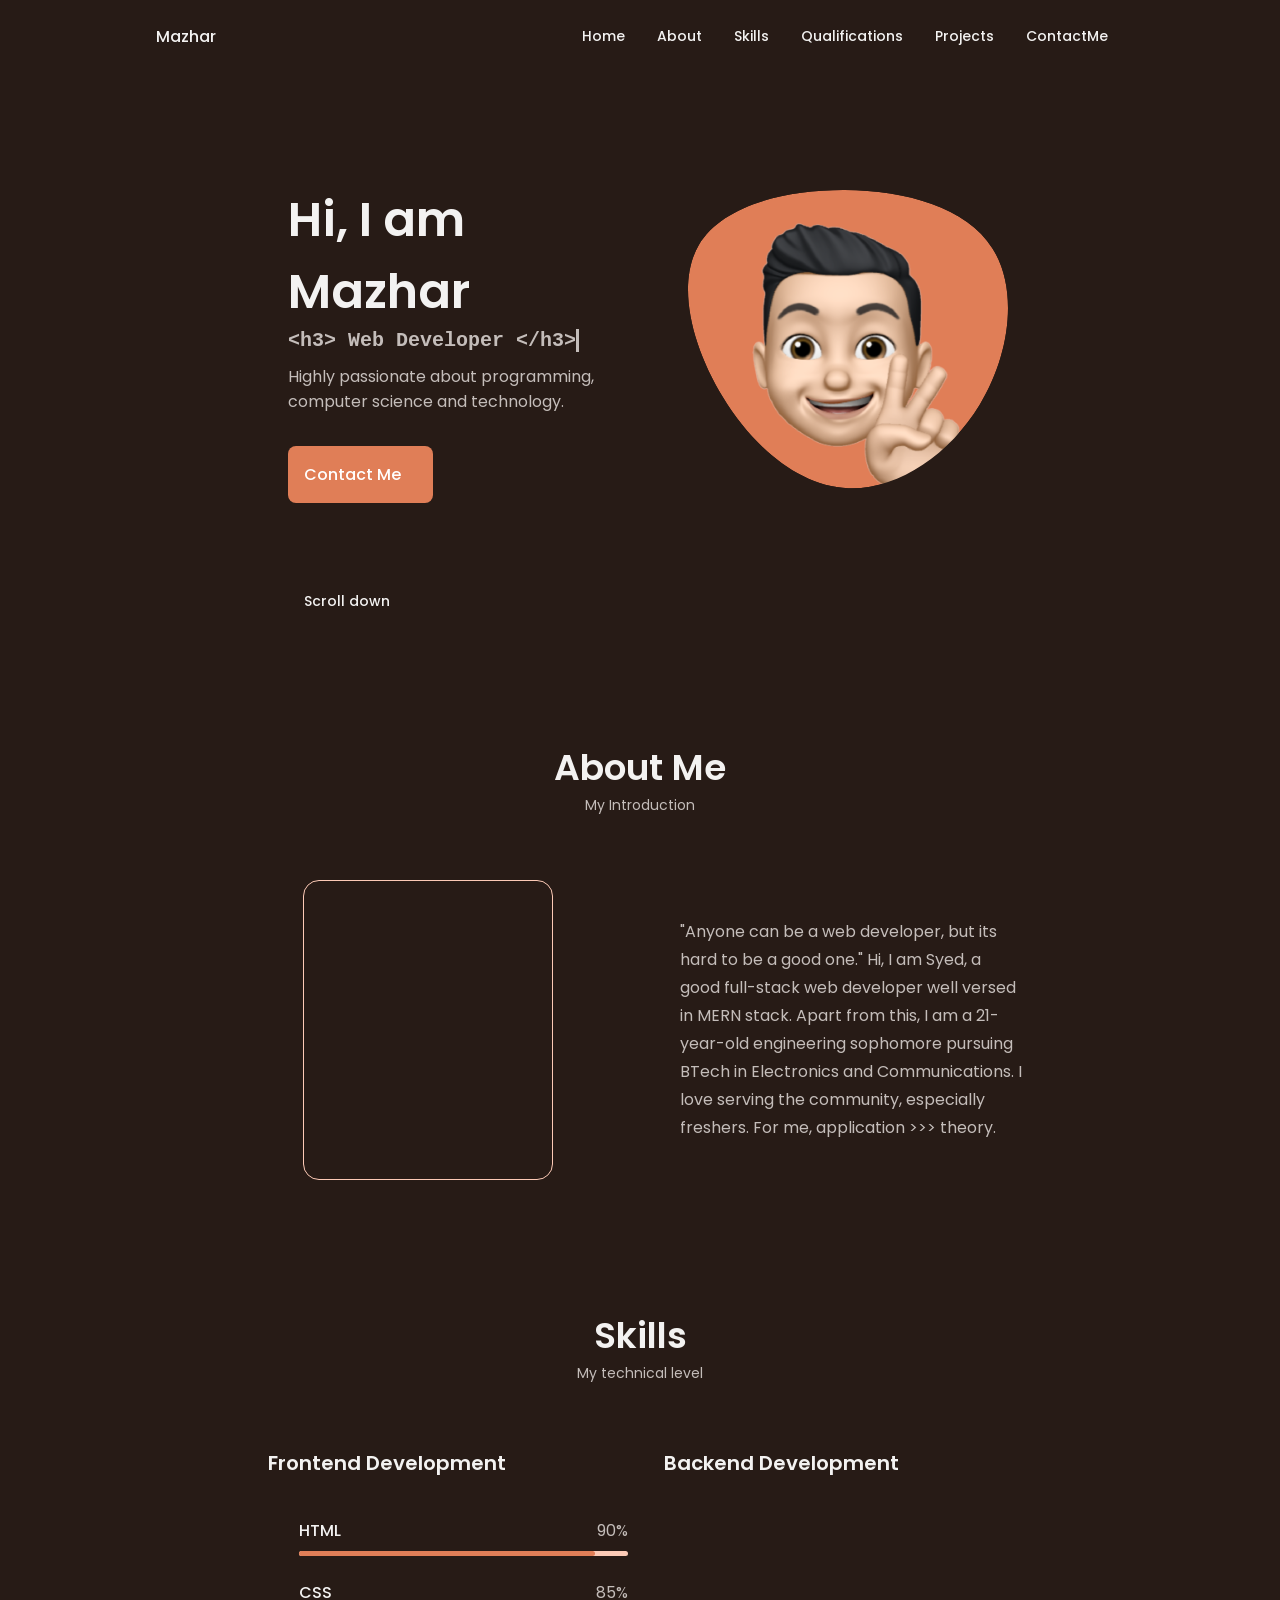
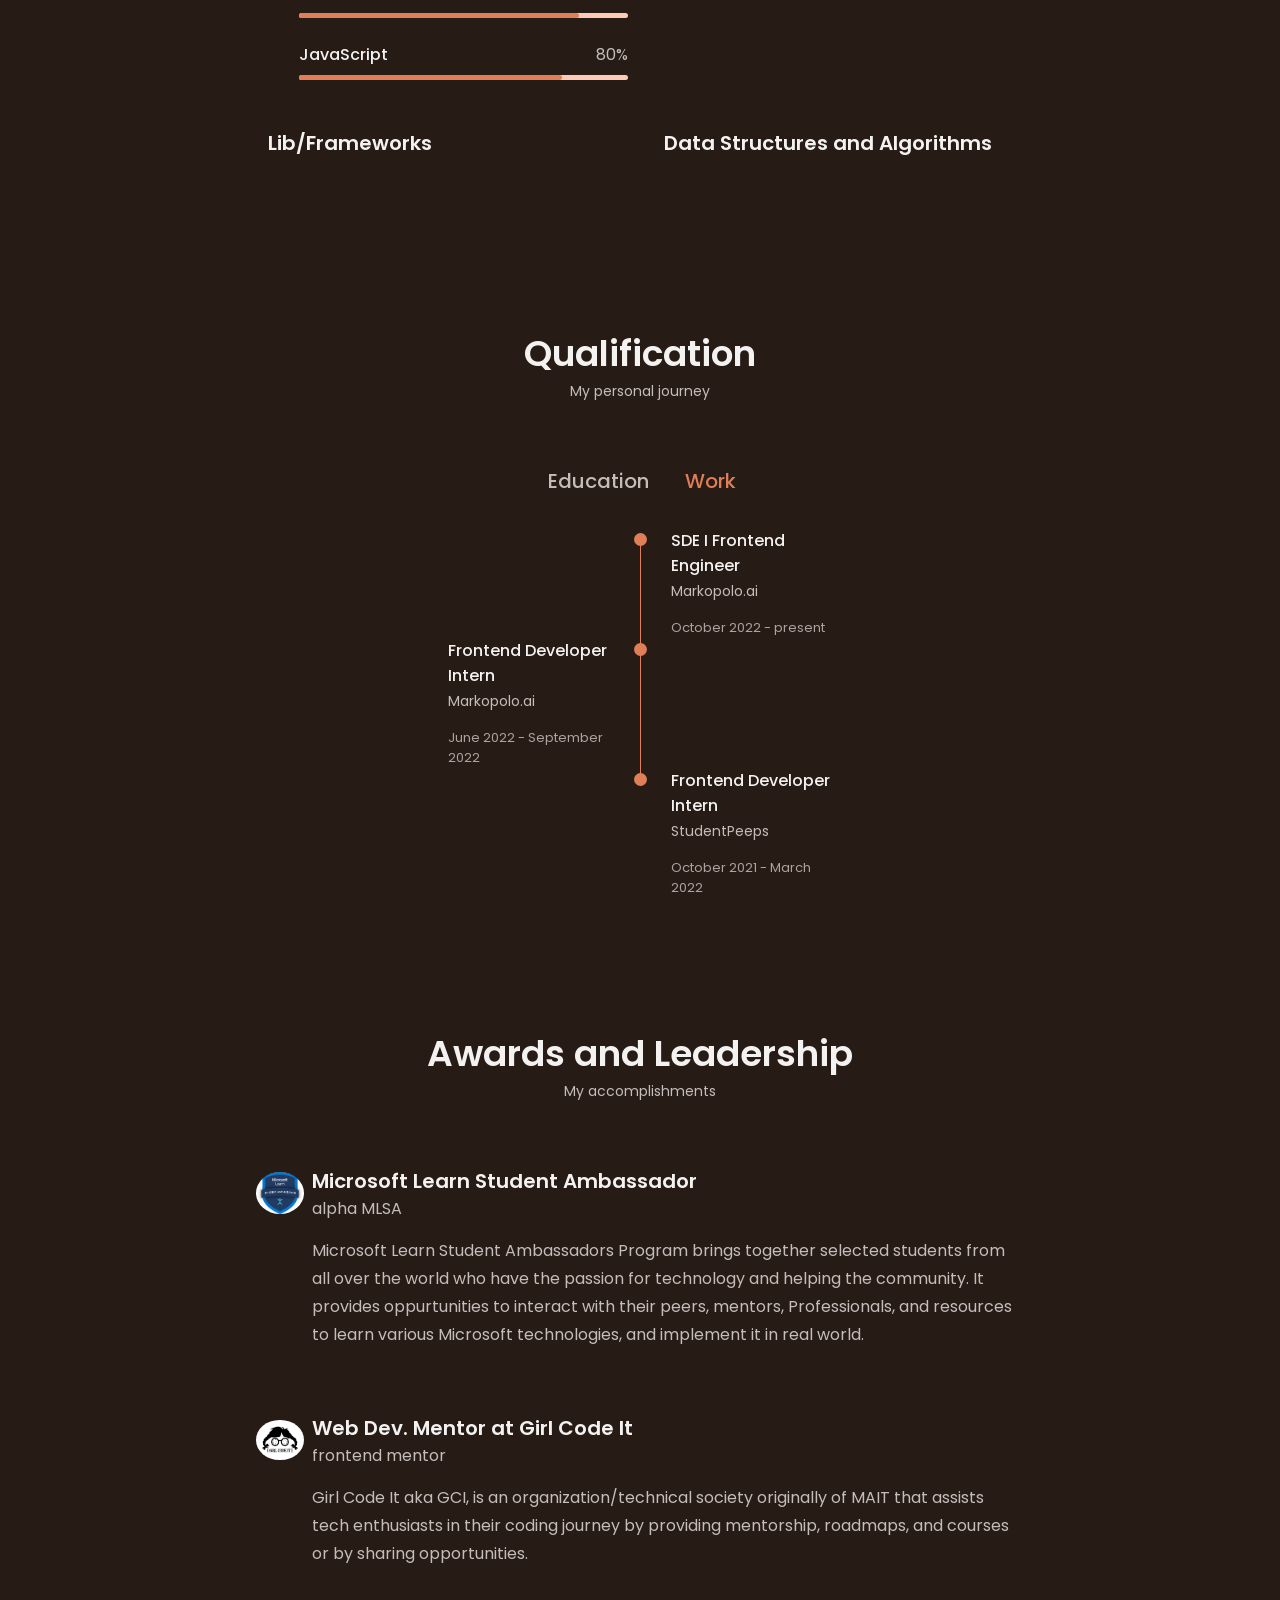
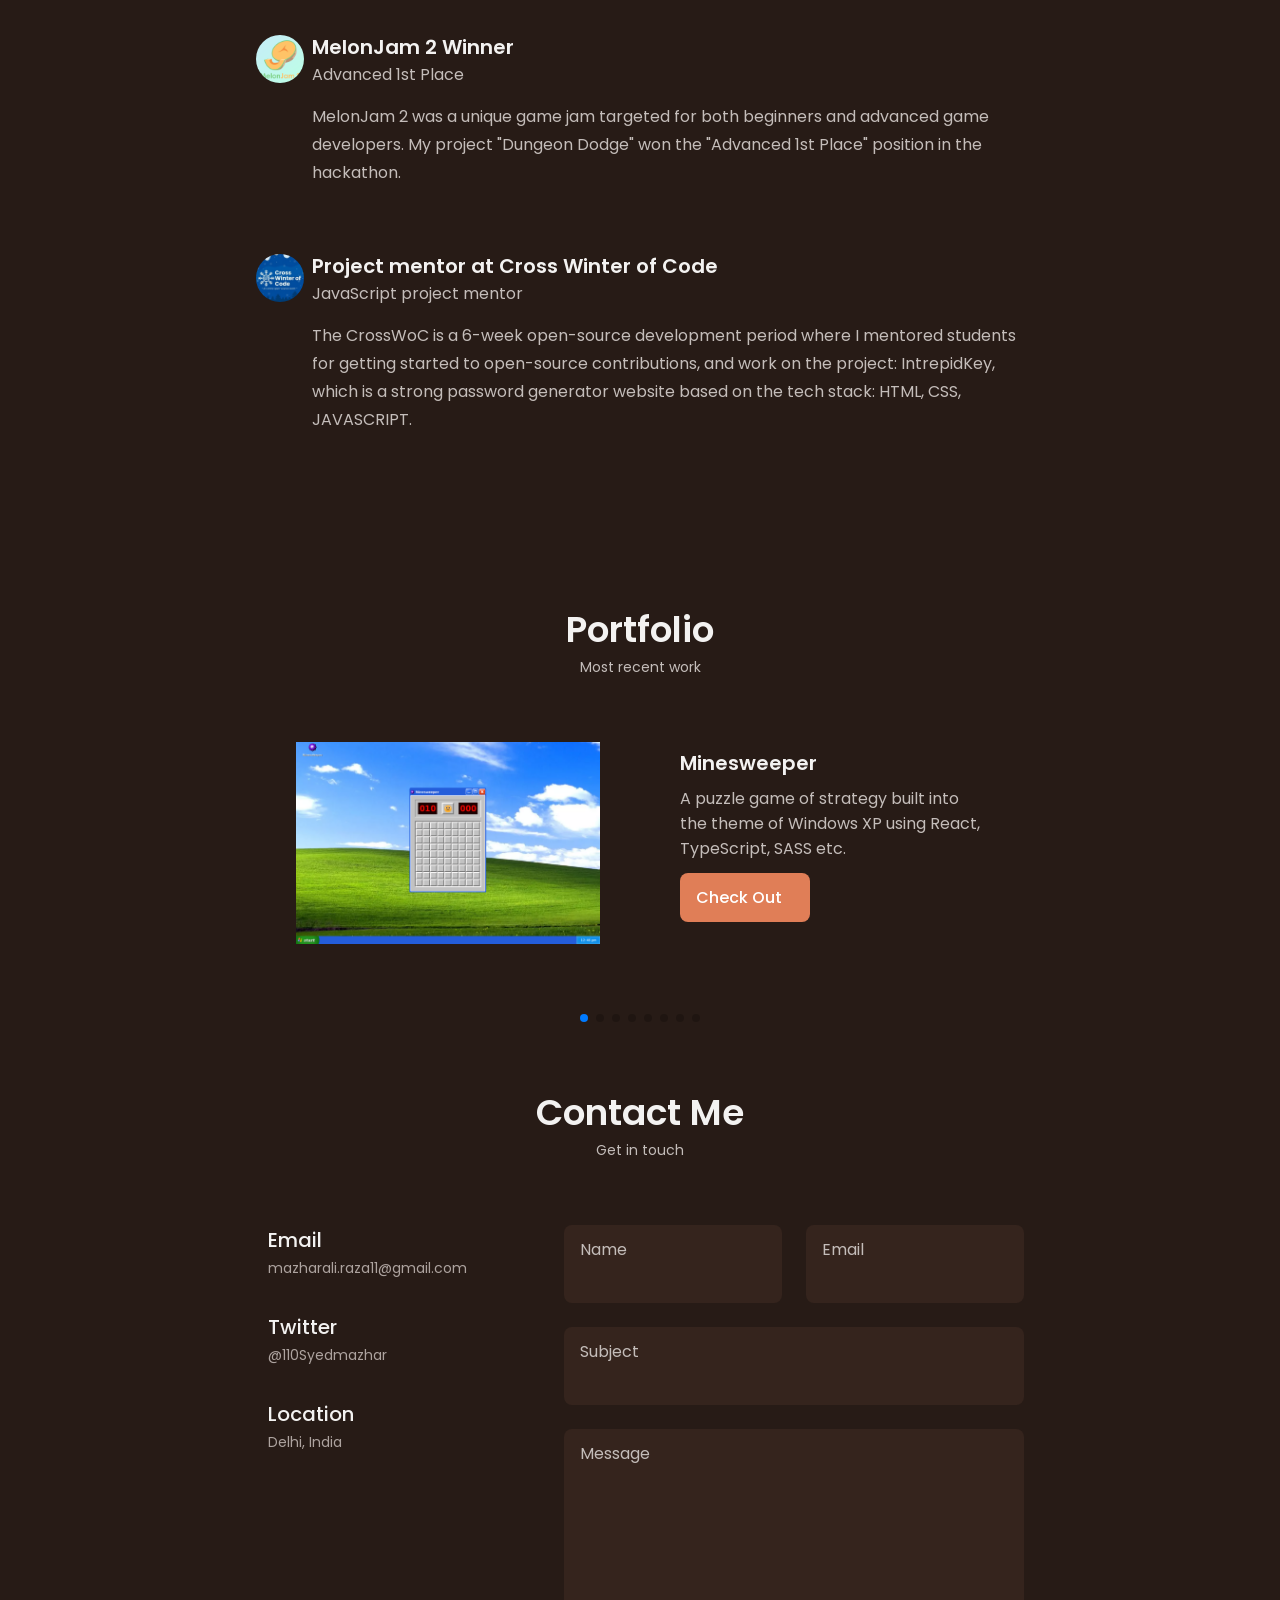
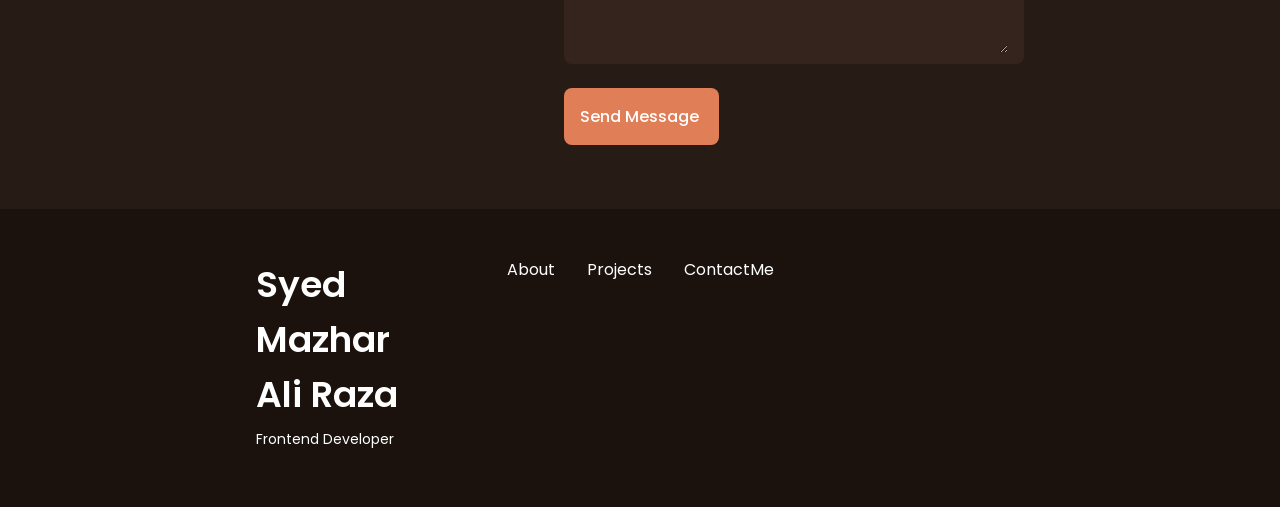
==== index.html @ 3536b871 "updated skill percentage" ====
<!DOCTYPE html>
<html lang="en">

<head>
    <meta charset="UTF-8">
    <meta http-equiv="X-UA-Compatible" content="IE=edge">
    <meta name="viewport" content="width=device-width, initial-scale=1.0">
    <!-- Google Fonts -->
    <link rel="preconnect" href="https://fonts.googleapis.com">
    <link rel="preconnect" href="https://fonts.gstatic.com" crossorigin>
    <link href="https://fonts.googleapis.com/css2?family=Poppins:wght@400;500;600&display=swap" rel="stylesheet">
    <!-- Unicons -->
    <link rel="stylesheet" href="https://unicons.iconscout.com/release/v4.0.0/css/line.css">
    <!-- Favicon -->
    <link rel="icon" type="image/png" href="assets/img/favicon.png" />
    <!-- Swiper CSS -->
    <link rel="stylesheet" href="assets/css/swiper-bundle.min.css">
    <!-- CSS -->
    <link rel="stylesheet" href="assets/css/styles.css">
    <title>Syed Mazhar Ali Raza</title>
</head>

<body class="dark-theme">
    <!-- Header -->
    <header class="header" id="header">
        <nav class="nav container">
            <a href="#" class="nav-logo">Mazhar</a>
            <div class="nav-menu" id="nav-menu">
                <ul class="nav-list grid">
                    <li class="nav-item">
                        <a href="#home" class="nav-link">
                            <i class="uil uil-estate nav-icon"></i> Home
                        </a>
                    </li>
                    <li class="nav-item">
                        <a href="#about" class="nav-link">
                            <i class="uil uil-user nav-icon"></i> About
                        </a>
                    </li>
                    <li class="nav-item">
                        <a href="#skills" class="nav-link">
                            <i class="uil uil-file-alt nav-icon"></i> Skills
                        </a>
                    </li>
                    <li class="nav-item">
                        <a href="#qualification" class="nav-link">
                            <i class="uil uil-graduation-cap nav-icon"></i> Qualifications
                        </a>
                    </li>
                    <li class="nav-item">
                        <a href="#portfolio" class="nav-link">
                            <i class="uil uil-scenery nav-icon"></i> Projects
                        </a>
                    </li>
                    <li class="nav-item">
                        <a href="#contact" class="nav-link">
                            <i class="uil uil-message nav-icon"></i> ContactMe
                        </a>
                    </li>
                </ul>
                <i class="uil uil-times nav-close" id="nav-close"></i>
            </div>
            <div class="nav-btns">
                <!-- Theme switch -->
                <i class="uil uil-moon uil-sun change-theme" id="theme-button"></i>
                <div class="nav-toggle" id="nav-toggle">
                    <i class="uil uil-apps"></i>
                </div>
            </div>
        </nav>
    </header>

    <!-- Main -->
    <main class="main">
        <!-- Home -->
        <section class="home section" id="home">
            <div class="home-container container grid">
                <div class="home-content grid">
                    <div class="home-social">
                        <a href="https://www.linkedin.com/in/syed-mazhar-ali-raza-4027931ba/" target="_blank"
                            class="home-social-icon">
                            <i class="uil uil-linkedin-alt"></i>
                        </a>
                        <a href="https://github.com/syedmazharaliraza" target="_blank" class="home-social-icon">
                            <i class="uil uil-github-alt"></i>
                        </a>
                        <a href="https://twitter.com/110Syedmazhar" target="_blank" class="home-social-icon">
                            <i class="uil uil-twitter-alt"></i>
                        </a>
                        <a href="https://www.instagram.com/_syedmazhar_" target="_blank" class="home-social-icon">
                            <i class="uil uil-instagram"></i>
                        </a>
                    </div>

                    <div class="home-img">
                        <svg class="home-blob" viewBox="0 0 200 187" xmlns="http://www.w3.org/2000/svg"
                            xmlns:xlink="http://www.w3.org/1999/xlink">
                            <mask id="mask0" mask-type="alpha">
                                <path d="M190.312 36.4879C206.582 62.1187 201.309 102.826 182.328 134.186C163.346 165.547 
                                130.807 187.559 100.226 186.353C69.6454 185.297 41.0228 161.023 21.7403 129.362C2.45775 
                                97.8511 -7.48481 59.1033 6.67581 34.5279C20.9871 10.1032 59.7028 -0.149132 97.9666 
                                0.00163737C136.23 0.303176 174.193 10.857 190.312 36.4879Z" />
                            </mask>
                            <g mask="url(#mask0)">
                                <path d="M190.312 36.4879C206.582 62.1187 201.309 102.826 182.328 134.186C163.346 
                                165.547 130.807 187.559 100.226 186.353C69.6454 185.297 41.0228 161.023 21.7403 
                                129.362C2.45775 97.8511 -7.48481 59.1033 6.67581 34.5279C20.9871 10.1032 59.7028 
                                -0.149132 97.9666 0.00163737C136.23 0.303176 174.193 10.857 190.312 36.4879Z" />
                                <image class="home-blob-img" xlink:href="assets/img/memoji.png" />
                            </g>
                        </svg>
                    </div>

                    <div class="home-data">
                        <h1 class="home-title">
                            Hi, I am Mazhar
                        </h1>
                        <h3 class="home-subtitle typwriter">
                            &lt;h3&gt; Web Developer &lt;/h3&gt;
                        </h3>
                        <p class="home-description">
                            Highly passionate about programming, computer science and technology.
                        </p>
                        <a href="#contact" class="button button-flex">
                            Contact Me &nbsp;<i class="uil uil-message button-icon"></i>
                        </a>
                    </div>
                </div>
                <div class="home-scroll">
                    <a href="#about" class="home-scroll-button button-flex">
                        <i class="uil uil-mouse-alt home-scroll-mouse"></i>
                        <span class="home-scroll-name">
                            Scroll down <i class="uil uil-arrow-down"></i>
                        </span>
                    </a>
                </div>
            </div>
        </section>
        <!-- About -->
        <section class="about section" id="about">
            <h2 class="section-title">
                About Me
            </h2>
            <span class="section-subtitle">
                My Introduction
            </span>
            <div class="about-container container grid">
                <div class="my-video">
                    <video class="syed-video" loop="true" autoplay="autoplay" muted>
                        <source src="assets/img/syed.mp4" type="video/mp4">
                    </video>
                </div>
                <div class="about-data">
                    <p class="about-description">
                        "Anyone can be a web developer, but its hard to be a good one." Hi, I am Syed, a good full-stack
                        web developer well versed in MERN stack. Apart from this, I am a 21-year-old engineering
                        sophomore pursuing BTech in Electronics and Communications. I love serving the community,
                        especially freshers. For me, application >>> theory.
                    </p>
                </div>
            </div>
        </section>
        <!-- Skills -->
        <section class="skills section" id="skills">
            <h2 class="section-title">Skills</h2>
            <span class="section-subtitle">
                My technical level
            </span>
            <div class="skills-container container grid">
                <!-- Skills 1-->
                <div id="skill1" class="skill skills-content skills-open">
                    <div id='skill1header' class="skills-header">
                        <i class="uil uil-brackets-curly skills-icon"></i>
                        <div>
                            <h1 class="skills-title">
                                Frontend Development
                            </h1>
                        </div>
                        <i class="uil uil-angle-down skills-arrow"></i>
                    </div>
                    <div class="skills-list grid">
                        <div class="skills-data">
                            <div class="skills-titles">
                                <h3 class="skills-name">
                                    HTML
                                </h3>
                                <span class="skills-number">90%</span>
                            </div>
                            <div class="skills-bar">
                                <span class="skills-percentage skills-html">
                                </span>
                            </div>
                        </div>
                        <div class="skills-data">
                            <div class="skills-titles">
                                <h3 class="skills-name">
                                    CSS
                                </h3>
                                <span class="skills-number">85%</span>
                            </div>
                            <div class="skills-bar">
                                <span class="skills-percentage skills-css">
                                </span>
                            </div>
                        </div>
                        <div class="skills-data">
                            <div class="skills-titles">
                                <h3 class="skills-name">
                                    JavaScript
                                </h3>
                                <span class="skills-number">80%</span>
                            </div>
                            <div class="skills-bar">
                                <span class="skills-percentage skills-js">
                                </span>
                            </div>
                        </div>
                    </div>
                </div>
                <!-- Skills 2-->
                <div id="skill2" class="skill skills-content">
                    <div id='skill2header' class="skills-header">
                        <i class="uil uil-server-connection skills-icon"></i>
                        <div>
                            <h1 class="skills-title">
                                Backend Development
                            </h1>
                        </div>
                        <i class="uil uil-angle-down skills-arrow"></i>
                    </div>
                    <div class="skills-list grid">
                        <div class="skills-data">
                            <div class="skills-titles">
                                <h3 class="skills-name">
                                    NodeJS
                                </h3>
                                <span class="skills-number">70%</span>
                            </div>
                            <div class="skills-bar">
                                <span class="skills-percentage skills-node">
                                </span>
                            </div>
                        </div>
                        <div class="skills-data">
                            <div class="skills-titles">
                                <h3 class="skills-name">
                                    MongoDB
                                </h3>
                                <span class="skills-number">70%</span>
                            </div>
                            <div class="skills-bar">
                                <span class="skills-percentage skills-mongodb">
                                </span>
                            </div>
                        </div>
                    </div>
                </div>
                <!-- Skills 3-->
                <div id="skill3" class="skill skills-content">
                    <div id='skill3header' class="skills-header">
                        <i class="uil uil-brackets-curly skills-icon"></i>
                        <div>
                            <h1 class="skills-title">
                                Lib/Frameworks
                            </h1>
                        </div>
                        <i class="uil uil-angle-down skills-arrow"></i>
                    </div>
                    <div class="skills-list grid">
                        <div class="skills-data">
                            <div class="skills-titles">
                                <h3 class="skills-name">
                                    React
                                </h3>
                                <span class="skills-number">85%</span>
                            </div>
                            <div class="skills-bar">
                                <span class="skills-percentage skills-react">
                                </span>
                            </div>
                        </div>
                        <div class="skills-data">
                            <div class="skills-titles">
                                <h3 class="skills-name">
                                    Express
                                </h3>
                                <span class="skills-number">80%</span>
                            </div>
                            <div class="skills-bar">
                                <span class="skills-percentage skills-express">
                                </span>
                            </div>
                        </div>
                        <div class="skills-data">
                            <div class="skills-titles">
                                <h3 class="skills-name">
                                    Bootstrap
                                </h3>
                                <span class="skills-number">85%</span>
                            </div>
                            <div class="skills-bar">
                                <span class="skills-percentage skills-btstrap">
                                </span>
                            </div>
                        </div>
                        <div class="skills-data">
                            <div class="skills-titles">
                                <h3 class="skills-name">
                                    Nextjs
                                </h3>
                                <span class="skills-number">80%</span>
                            </div>
                            <div class="skills-bar">
                                <span class="skills-percentage skills-nextjs">
                                </span>
                            </div>
                        </div>
                    </div>
                </div>
                <!-- Skills 4-->
                <div id="skill4" class="skill skills-content">
                    <div id="skill4header" class="skills-header">
                        <i class="uil uil-desktop-alt skills-icon"></i>
                        <div>
                            <h1 class="skills-title">
                                Data Structures and Algorithms
                            </h1>
                        </div>
                        <i class="uil uil-angle-down skills-arrow"></i>
                    </div>
                    <div class="skills-list grid">
                        <div class="skills-data">
                            <div class="skills-titles">
                                <h3 class="skills-name">
                                    Java
                                </h3>
                                <span class="skills-number">30%</span>
                            </div>
                            <div class="skills-bar">
                                <span class="skills-percentage skills-cpp">
                                </span>
                            </div>
                        </div>
                    </div>
                </div>
            </div>
        </section>
        <!-- Qualifications -->
        <section class="qualification section" id="qualification">
            <h2 class="section-title">
                Qualification
            </h2>
            <span class="section-subtitle">
                My personal journey
            </span>
            <div class="qualification-container container">
                <div class="qualification-tabs">
                    <div class="qualification-button button-flex" id="educationheader">
                        <i class="uil uil-graduation-cap qualification-icon"></i>Education
                    </div>
                    <div class="qualification-button button-flex" id="workheader">
                        <i class="il uil-briefcase-alt qualification-icon"></i>Work
                    </div>
                </div>
                <div class="qualification-sections">
                    <!-- Qualification content 1 -->
                    <div class="qualification-content  qualification-inactive" data-content id="education">
                        <!-- Qualification 1 -->
                        <div class="qualification-data">
                            <div>
                                <h3 class="qualification-title">
                                    BTech ECE
                                </h3>
                                <span class="qualification-subtitle">
                                    Maharaja Agrasen Institute of Technology
                                </span>
                                <div class="qualification-calender">
                                    <i class="uil uil-calendar-alt"></i>
                                    2020-2024
                                </div>
                            </div>
                            <div>
                                <span class="qualification-rounder">
                                </span><span class="qualification-line">
                                </span>
                            </div>
                        </div>
                        <!-- Qualification 2 -->
                        <div class="qualification-data">
                            <div></div>
                            <div>
                                <span class="qualification-rounder">
                                </span><span class="qualification-line">
                                </span>
                            </div>
                            <div>
                                <h3 class="qualification-title">
                                    Senior Secondary School
                                </h3>
                                <span class="qualification-subtitle">
                                    Sam International School, Delhi
                                </span>
                                <div class="qualification-calender">
                                    <i class="uil uil-calendar-alt"></i>
                                    2018-2019
                                </div>
                            </div>
                        </div>
                        <!-- Qualification 3 -->
                        <div class="qualification-data">
                            <div>
                                <h3 class="qualification-title">
                                    Secondary School
                                </h3>
                                <span class="qualification-subtitle">
                                    Sam International School, Delhi
                                </span>
                                <div class="qualification-calender">
                                    <i class="uil uil-calendar-alt"></i>
                                    2016-2017
                                </div>
                            </div>
                            <div>
                                <span class="qualification-rounder">
                            </div>
                        </div>
                    </div>
                    <!-- Qualification content 2 -->
                    <div class="qualification-content" data-content id="work">
                        <!-- Qualification 3 -->
                        <div class="qualification-data">
                            <div></div>
                            <div>
                                <span class="qualification-rounder">
                                </span><span class="qualification-line">
                                </span>
                            </div>
                            <div>
                                <h3 class="qualification-title">
                                    SDE I Frontend Engineer
                                </h3>
                                <span class="qualification-subtitle">
                                    Markopolo.ai
                                </span>
                                <div class="qualification-calender">
                                    <i class="uil uil-calendar-alt"></i>
                                    October 2022 - present
                                </div>
                            </div>
                        </div>
                        <!-- Qualification 2 -->
                        <div class="qualification-data">
                            <div>
                                <h3 class="qualification-title">
                                    Frontend Developer Intern
                                </h3>
                                <span class="qualification-subtitle">
                                    Markopolo.ai
                                </span>
                                <div class="qualification-calender">
                                    <i class="uil uil-calendar-alt"></i>
                                    June 2022 - September 2022
                                </div>
                            </div>
                            <div>
                                <span class="qualification-rounder">
                                </span><span class="qualification-line">
                                </span>
                            </div>
                        </div>
                        <!-- Qualification 1 -->
                        <div class="qualification-data">
                            <div></div>
                            <div>
                                <span class="qualification-rounder">
                                </span>
                            </div>
                            <div>
                                <h3 class="qualification-title">
                                    Frontend Developer Intern
                                </h3>
                                <span class="qualification-subtitle">
                                    StudentPeeps
                                </span>
                                <div class="qualification-calender">
                                    <i class="uil uil-calendar-alt"></i>
                                    October 2021 - March 2022
                                </div>
                            </div>
                        </div>
                    </div>
                </div>
            </div>
        </section>
        <!-- Achievements -->
        <section class="achievements section" id="achievements">
            <h2 class="section-title">
                Awards and Leadership
            </h2>
            <span class="section-subtitle">
                My accomplishments
            </span>
            <div class="achievements-container container grid">
                <div id="achievement4" class="achievements-content">
                    <div id='achievement4-header' class="achievements-header">
                        <img src="assets/img/mlsa.jpg" class="thumbnail-img achieve-thumbnail" alt="">
                        <div>
                            <h1 class="achievements-title">
                                Microsoft Learn Student Ambassador
                            </h1>
                            <span class="achievements-subtitle">
                                alpha MLSA
                            </span>
                        </div>
                    </div>
                    <div class="achievement-data">
                        <p class="achievements-description">
                            Microsoft Learn Student Ambassadors Program brings together selected students from all over
                            the world who have the passion for technology and helping the community. It provides
                            oppurtunities to interact with their peers, mentors, Professionals, and resources to learn
                            various Microsoft technologies, and implement it in real world.
                        </p>
                    </div>
                </div>
                <div id="achievement3" class="achievements-content">
                    <div id='achievement3-header' class="achievements-header">
                        <img src="assets/img/gci.png" class="thumbnail-img achieve-thumbnail" alt="">
                        <div>
                            <h1 class="achievements-title">
                                Web Dev. Mentor at Girl Code It
                            </h1>
                            <span class="achievements-subtitle">
                                frontend mentor
                            </span>
                        </div>
                    </div>
                    <div class="achievement-data">
                        <p class="achievements-description">
                            Girl Code It aka GCI, is an organization/technical society originally of MAIT that assists
                            tech enthusiasts in their coding journey by providing mentorship, roadmaps, and courses or
                            by sharing opportunities.
                        </p>
                    </div>
                </div>
                <div id="achievement2" class="achievements-content">
                    <div id='achievement2-header' class="achievements-header">
                        <img src="assets/img/melonjam.png" class="thumbnail-img achive-thumbnail" alt="">
                        <div>
                            <h1 class="achievements-title">
                                MelonJam 2 Winner
                            </h1>
                            <span class="achievements-subtitle">
                                Advanced 1st Place
                            </span>
                        </div>
                    </div>
                    <div class="achievement-data">
                        <p class="achievements-description">
                            MelonJam 2 was a unique game jam targeted for both beginners and advanced game developers.
                            My project "Dungeon Dodge" won the "Advanced 1st Place" position in the hackathon.
                        </p>
                    </div>
                </div>
                <div id="achievement1" class="achievements-content">
                    <div id='achievement1-header' class="achievements-header">
                        <img src="assets/img/cwoc.jpg" class="thumbnail-img achive-thumbnail" alt="">
                        <div>
                            <h1 class="achievements-title">
                                Project mentor at Cross Winter of Code
                            </h1>
                            <span class="achievements-subtitle">
                                JavaScript project mentor
                            </span>
                        </div>
                    </div>
                    <div class="achievement-data">
                        <p class="achievements-description">
                            The CrossWoC is a 6-week open-source development period where I mentored students for
                            getting started to open-source contributions, and work on the project: IntrepidKey, which is
                            a strong password generator website based on the tech stack: HTML, CSS, JAVASCRIPT.
                        </p>
                    </div>
                </div>
            </div>
        </section>
        <!-- Portfolio/Projects -->
        <section class="portfolio section" id="portfolio">
            <h2 class="section-title">
                Portfolio
            </h2>
            <span class="section-subtitle">
                Most recent work
            </span>
            <div class="portfolio-container swiper-container container">
                <div class="swiper-wrapper">
                    <!-- Portfolio 1 -->
                    <div class="portfolio-content grid swiper-slide">
                        <img src="assets/img/minesweeper.png" class="minesweeper-img" alt="">
                        <div class="portfolio-data">
                            <h3 class="portfolio-title">Minesweeper</h3>
                            <p class="portfolio-description">A puzzle game of strategy built into the theme of Windows
                                XP using React, TypeScript, SASS etc.</p>
                            <a href="https://github.com/syedmazharaliraza/minesweeper-winxp"
                                class="button button-flex button-small portfolio-button" target="_blank">
                                Check Out&nbsp;<i class="uil uil-arrow-right button-icon"></i>
                            </a>
                        </div>
                    </div>

                    <!-- Portfolio 2 -->
                    <div class="portfolio-content grid swiper-slide">
                        <img src="assets/img/theBookStore.png" class="the-book-store-img" alt="">
                        <div class="portfolio-data">
                            <h3 class="portfolio-title">The Book Store</h3>
                            <p class="portfolio-description">Full stack ecommerce website developed using MERN stack
                                with all modern functionalities and admin panel.</p>
                            <a href="https://github.com/syedmazharaliraza/the-book-store"
                                class="button button-flex button-small portfolio-button" target="_blank">
                                Check Out&nbsp;<i class="uil uil-arrow-right button-icon"></i>
                            </a>
                        </div>
                    </div>
                    <!-- Portfolio 3 -->
                    <div class="portfolio-content grid swiper-slide">
                        <img src="assets/img/ss1.PNG" class="portfolio-img" alt="">
                        <div class="portfolio-data">
                            <h3 class="portfolio-title">Math Knight</h3>
                            <p class="portfolio-description">A fantasy themed mathematical operations game build using
                                HTML, CSS and JavaScript.</p>
                            <a href="https://github.com/syedmazharaliraza/MathKnight"
                                class="button button-flex button-small portfolio-button" target="_blank">
                                Check Out&nbsp;<i class="uil uil-arrow-right button-icon"></i>
                            </a>
                        </div>
                    </div>
                    <!-- Portfolio 4 -->
                    <div class="portfolio-content grid swiper-slide">
                        <img class="portfolio-img" src="assets/img/dungeondodge.png" alt="">
                        <div class="portfolio-data">
                            <h3 class="portfolio-title">Dungeon Dodge Game</h3>
                            <p class="portfolio-description">A retro, arcade game development project build using HTML,
                                CSS and pure JavaScript.</p>
                            <a href="https://github.com/syedmazharaliraza/Dungeon-Dodge"
                                class="button button-flex button-small portfolio-button" target="_blank">
                                Check Out&nbsp;<i class="uil uil-arrow-right button-icon"></i>
                            </a>
                        </div>
                    </div>

                    <!-- Portfolio 5 -->
                    <div class="portfolio-content grid swiper-slide">
                        <img src="assets/img/jobtracker.png" class="portfolio-img" alt="">
                        <div class="portfolio-data">
                            <h3 class="portfolio-title">Tracker de Job</h3>
                            <p class="portfolio-description">Tracker de Job is a candidate's dashboard page for job
                                application tracking platform.</p>
                            <a href="https://github.com/syedmazharaliraza/Tracker-de-job"
                                class="button button-flex button-small portfolio-button" target="_blank">
                                Check Out&nbsp;<i class="uil uil-arrow-right button-icon"></i>
                            </a>
                        </div>
                    </div>

                    <!-- Portfolio 6 -->
                    <div class="portfolio-content grid swiper-slide">
                        <img src="assets/img/portfolio.png" class="portfolio-img" alt="">
                        <div class="portfolio-data">
                            <h3 class="portfolio-title">My Personal Website</h3>
                            <p class="portfolio-description">My personal/portfolio website adaptable to all devices.</p>
                            <a href="https://www.mazhar-ali.tech/"
                                class="button button-flex button-small portfolio-button" target="_blank">
                                Check Out&nbsp;<i class="uil uil-arrow-right button-icon"></i>
                            </a>
                        </div>
                    </div>

                    <!-- Portfolio 7 -->
                    <div class="portfolio-content grid swiper-slide">
                        <img src="assets/img/ins.PNG" class="portfolio-img" alt="">
                        <div class="portfolio-data">
                            <h3 class="portfolio-title">Instagram UI Clone</h3>
                            <p class="portfolio-description">A responsive UI clone of instagram using HTML and CSS.</p>
                            <a href="https://instauiclone.netlify.app/"
                                class="button button-flex button-small portfolio-button" target="_blank">
                                Check Out&nbsp;<i class="uil uil-arrow-right button-icon"></i>
                            </a>
                        </div>
                    </div>

                    <!-- Portfolio 8 -->
                    <div class="portfolio-content grid swiper-slide">
                        <img class="portfolio-img" src="assets/img/sortinghat.PNG" alt="">
                        <div class="portfolio-data">
                            <h3 class="portfolio-title">The Sorting Hat</h3>
                            <p class="portfolio-description">A JavaScript project based on the famous Harry Potter's
                                character: The Sorting Hat.</p>
                            <a href="https://hpsortinghat.netlify.app"
                                class="button button-flex button-small portfolio-button" target="_blank">
                                Check Out&nbsp;<i class="uil uil-arrow-right button-icon"></i>
                            </a>
                        </div>
                    </div>
                </div>
                <!-- Add Arrows -->
                <div class="swiper-button-next">
                    <i class="uil uil-angle-right swiper-portfolio-icon"></i>
                </div>
                <div class="swiper-button-prev">
                    <i class="uil uil-angle-left swiper-portfolio-icon"></i>
                </div>

                <!-- Add Pagination -->
                <div class="swiper-pagination"></div>
            </div>
        </section>
        <!-- Contact me -->
        <section class="contact section" id="contact">
            <h2 class="section-title">Contact Me</h2>
            <span class="section-subtitle">Get in touch</span>
            <div class="contact-container container grid">
                <div>
                    <div class="contact-information">
                        <i class="uil uil-envelope contact-icon"></i>
                        <div>
                            <h3 class="contact-title">
                                Email
                            </h3>
                            <span class="contact-subtitle">
                                mazharali.raza11@gmail.com
                            </span>
                        </div>
                    </div>
                    <div class="contact-information">
                        <i class="uil uil-twitter-alt contact-icon"></i>
                        <div>
                            <h3 class="contact-title">
                                Twitter
                            </h3>
                            <span class="contact-subtitle">
                                @110Syedmazhar
                            </span>
                        </div>
                    </div>
                    <div class="contact-information">
                        <i class="uil uil-location-point contact-icon"></i>
                        <div>
                            <h3 class="contact-title">
                                Location
                            </h3>
                            <span class="contact-subtitle">
                                Delhi, India
                            </span>
                        </div>
                    </div>
                </div>
                <form id="contact-form" action="https://formspree.io/f/xdojovrj" method="POST"
                    class="contact-form grid">
                    <div class="contact-inputs grid">
                        <div class="contact-content">
                            <label for="name" class="contact-label">Name</label>

                            <input type="text" name="name" id="name" class="contact-input">
                        </div>
                        <div class="contact-content">
                            <label for="email" class="contact-label">Email</label>

                            <input type="email" name="email" id="email" class="contact-input">
                        </div>
                    </div>
                    <div class="contact-content">
                        <label for="subject" class="contact-label">Subject</label>

                        <input type="text" name="subject" id="subject" class="contact-input">
                    </div>
                    <div class="contact-content">
                        <label for="message class=" contact-label">Message</label>
                        <textarea id="message" name="message" class="contact-input" cols='0' rows='7'></textarea>
                    </div>
                    <div>
                        <a href="" onclick="submitForm(event)" class="button button-flex">
                            Send Message&nbsp;<i class="uil uil-message"></i>
                        </a>
                    </div>
                </form>
            </div>
        </section>
    </main>

    <!-- Footer -->
    <footer class="footer">
        <div class="footer-bg">
            <div class="footer-container container grid">
                <div>
                    <h1 class="footer-title">Syed Mazhar<br>Ali Raza</h1>
                    <span class="footer-subtitle">Frontend Developer</span>
                </div>
                <ul class="footer-links">
                    <li>
                        <a href="#about" class="footer-link">
                            About
                        </a>
                    </li>
                    <li>
                        <a href="#portfolio" class="footer-link">
                            Projects
                        </a>
                    </li>
                    <li>
                        <a href="#contact" class="footer-link">
                            ContactMe
                        </a>
                    </li>
                </ul>
                <div class="footer-socials">
                    <a href="https://twitter.com/110Syedmazhar" class="footer-social" target="_blank">
                        <i class="uil uil-twitter-alt"></i>
                    </a>
                    <a href="https://instagram.com/_syedmazhar_" class="footer-social" target="_blank">
                        <i class="uil uil-instagram"></i>
                    </a>
                    <a href="https://www.linkedin.com/in/syed-mazhar-ali-raza-4027931ba/" class="footer-social"
                        target="_blank">
                        <i class="uil uil-linkedin-alt"></i>
                    </a>
                </div>
            </div>
        </div>
    </footer>

    <!-- Scroll Top -->
    <a href="#" class="scrollup" id="scroll-up">
        <i class="uil uil-arrow-up scrollup-icon"></i>
    </a>

    <!-- Swiper JS -->
    <script src="assets/js/swiper-bundle.min.js"></script>
    <!-- Main JS -->
    <script src="assets/js/script.js"></script>
</body>

</html>
---- assets/css/styles.css ----
:root {
  --header-height: 3rem;
  /* Colours */
  --hue-colour: 360;
  --first-colour: hsl(var(--hue-colour), 69%, 61%);
  --first-colour-second: hsl(var(--hue-colour), 69%, 61%);
  --first-colour-alt: hsl(var(--hue-colour), 57%, 53%);
  --first-colour-lighter: hsl(var(--hue-colour), 92%, 85%);
  --title-colour: hsl(var(--hue-colour), 8%, 15%);
  --text-colour: hsl(var(--hue-colour), 8%, 37%);
  --text-colour-light: hsl(var(--hue-colour), 8%, 65%);
  --input-colour: hsl(var(--hue-colour), 70%, 96%);
  --body-colour: hsl(var(--hue-colour), 60%, 99%);
  --container-colour: #fff;
  /* Font*/
  --body-font: "Poppins", sans-serif;
  /* Font size*/
  --big-font-size: 2rem;
  --h1-font-size: 1.5rem;
  --h2-font-size: 1.25rem;
  --h3-font-size: 1.125rem;
  --normal-font-size: 0.938rem;
  --small-font-size: 0.813rem;
  --smaller-font-size: 0.75rem;
  /* Font weight */
  --font-medium: 500;
  --font-semi-bold: 600;
  /* Margins Bottom */
  --mb-0-25: 0.25rem;
  --mb-0-50: 0.5rem;
  --mb-0-75: 0.75rem;
  --mb-1: 1rem;
  --mb-1-5: 1.5rem;
  --mb-2: 2rem;
  --mb-2-5: 2.5rem;
  --mb-3: 3rem;
  /* Z-indices */
  --z-tooltip: 10;
  --z-fixed: 100;
  --z-modal: 1000;
  /* typewriter effect */
  --typewriter-speed: 3s;
  --number-of-letters: 33;
  --blink-speed: 750ms;
  /* Scroll bar */
  --scroll-bar-colour: hsl(var(--hue-colour), 12%, 90%);
  --scroll-thumb-colour: hsl(var(--hue-colour), 12%, 80%);
}

@media screen and (min-width: 968px) {
  :root {
    --big-font-size: 3rem;
    --h1-font-size: 2.25rem;
    --h2-font-size: 1.5rem;
    --h3-font-size: 1.25rem;
    --normal-font-size: 01rem;
    --small-font-size: 0.875rem;
    --smaller-font-size: 0.813rem;
  }
}

/* Variable Dark Theme */

body.dark-theme {
  --first-colour-second: hsl(var(--hue-colour), 30%, 8%);
  --title-colour: hsl(var(--hue-colour), 8%, 95%);
  --text-colour: hsl(var(--hue-colour), 8%, 75%);
  --input-colour: hsl(var(--hue-colour), 29%, 16%);
  --body-colour: hsl(var(--hue-colour), 28%, 12%);
  --container-colour: hsl(var(--hue-colour), 29%, 16%);
  --scroll-bar-colour: hsl(var(--hue-colour), 12%, 48%);
  --scroll-thumb-colour: hsl(var(--hue-colour), 12%, 36%);
}

/* Button Dark/Light */

.nav-btns {
  display: flex;
  align-items: center;
}

.change-theme {
  font-size: 1.25rem;
  color: var(--title-colour);
  margin-right: var(--mb-1);
  cursor: pointer;
}

.change-theme:hover {
  color: var(--first-colour);
}

/* Base */

* {
  box-sizing: border-box;
  padding: 0;
  margin: 0;
}

html {
  scroll-behavior: smooth;
}

body {
  margin: 0 0 var(--header-height) 0;
  font-family: var(--body-font);
  background-color: var(--body-colour);
  color: var(--text-colour);
}

h1,
h2,
h3,
h4 {
  color: var(--title-colour);
  font-weight: var(--font-semi-bold);
}

ul {
  list-style: none;
}

a {
  text-decoration: none;
}

img {
  max-width: 100%;
  height: auto;
}

/* Reusable CSS Classes */

.section {
  padding: 2rem 0 4rem;
}

.section-title {
  font-size: var(--h1-font-size);
}

.section-subtitle {
  display: block;
  font-size: var(--small-font-size);
  margin-bottom: var(--mb-3);
}

.section-title,
.section-subtitle {
  text-align: center;
}

/* Layout */

.container {
  max-width: 768px;
  margin-left: var(--mb-1-5);
  margin-right: var(--mb-1-5);
}

.grid {
  display: grid;
  gap: 1.5rem;
}

.header {
  width: 100%;
  position: fixed;
  bottom: 0;
  left: 0;
  z-index: var(--z-fixed);
  background-color: var(--body-colour);
}

/* Nav */

.nav {
  max-width: 968px;
  height: var(--header-height);
  display: flex;
  justify-content: space-between;
  align-items: center;
}

.nav-logo,
.nav-toggle {
  color: var(--title-colour);
  font-weight: var(--font-medium);
}

.nav-logo:hover {
  color: var(--first-colour);
}

.nav-toggle {
  font-size: 1.1rem;
  cursor: pointer;
}

.nav-toggle:hover {
  color: var(--first-colour);
}

@media screen and (max-width: 767px) {
  .nav-menu {
    position: fixed;
    bottom: -100%;
    left: 0;
    width: 100%;
    background-color: var(--body-colour);
    padding: 2rem 1.5rem 4rem;
    box-shadow: 0 -1px 4px rgb(0, 0, 0, 0.15);
    border-radius: 1.5rem 1.5rem 0 0;
    transition: 0.3s;
  }
}

.nav-list {
  grid-template-columns: repeat(3, 1fr);
  gap: 2rem;
}

.nav-link {
  display: flex;
  flex-direction: column;
  align-items: center;
  font-size: var(--small-font-size);
  color: var(--title-colour);
  font-weight: var(--font-medium);
}

.nav-link:hover {
  color: var(--first-colour);
}

.nav-icon {
  font-size: 1.2rem;
}

.nav-close {
  position: absolute;
  right: 1.3rem;
  bottom: 0.5rem;
  font-size: 1.5rem;
  cursor: pointer;
  color: var(--first-colour);
}

.nav-close:hover {
  color: var(--first-colour-alt);
}

/* Show Menu */

.show-menu {
  bottom: 0;
}

/* Home */

.home-container {
  gap: 1rem;
}

.home-content {
  grid-template-columns: 0.5fr 3fr;
  padding-top: 3.5rem;
  align-items: center;
}

.home-social {
  display: grid;
  grid-template-columns: max-content;
  row-gap: 1rem;
}

.home-social-icon {
  font-size: 1.25rem;
  color: var(--first-colour);
}

.home-social-icon:hover {
  color: var(--first-colour-alt);
}

.home-blob {
  width: 200px;
  fill: var(--first-colour);
}

.home-blob-img {
  width: 200px;
}

.home-data {
  grid-column: 1/3;
}

.home-title {
  font-size: var(--big-font-size);
}

.home-subtitle {
  font-family: monospace;
  font-size: var(--h3-font-size);
  color: var(--text-colour);
  font-weight: var(--font-semi-bold);
  margin-bottom: var(--mb-0-75);
}

.typwriter {
  display: inline-flex;
  position: relative;
}

.home-subtitle::before,
.home-subtitle::after {
  content: "";
  position: absolute;
  top: 0;
  right: 0;
  bottom: 0;
  left: 0;
}

.home-subtitle::before {
  background-color: var(--body-colour);
  animation: typewriter var(--typewriter-speed) steps(var(--number-of-letters))
    1s forwards;
}

.home-subtitle::after {
  width: 0.124em;
  background-color: var(--text-colour);
  animation: typewriter var(--typewriter-speed) steps(var(--number-of-letters))
      1s forwards,
    blink var(--blink-speed) steps(var(--number-of-letters)) infinite;
}

@keyframes typewriter {
  to {
    left: 100%;
  }
}

@keyframes blink {
  to {
    background: transparent;
  }
}

.home-description {
  margin-bottom: var(--mb-2);
}

.home-scroll {
  display: none;
}

.home-scroll-button {
  color: var(--first-colour);
  transition: 0.3s;
}

.home-scroll-button:hover {
  transform: translateY(0.25rem);
}

.home-scroll-mouse {
  font-size: 2rem;
}

.home-scroll-name {
  font-size: var(--small-font-size);
  color: var(--title-colour);
  font-weight: var(--font-medium);
  margin-right: var(--mb-0-25);
}

.home-scroll-arrow {
  font-size: 1.25rem;
}

/* Buttons */

.button {
  display: inline-block;
  background-color: var(--first-colour);
  color: #fff;
  padding: 1rem;
  border-radius: 0.5rem;
  font-weight: var(--font-medium);
}

.button:hover {
  background-color: var(--first-colour-alt);
}

.button-icon {
  font-size: 1.25rem;
  margin-left: var(--mb-0-50);
  transition: 0.3s;
}

.button-flex {
  display: inline-flex;
  align-items: center;
}

.button-small {
  padding: 0.75rem 1rem;
}

/* About */

.about-description {
  text-align: center;
  margin-bottom: var(--mb-2-5);
  line-height: 1.75rem;
}
.my-video {
  height: 300px;
  width: 250px;
  border-radius: 1rem;
  border: 1px solid var(--first-colour-lighter);
  justify-self: center;
  align-self: center;
  display: flex;
  justify-content: center;
  align-items: center;
  overflow: hidden;
}

.my-video video {
  width: 100%;
  transform: translateY(20px);
}

/* Skills */

.skills-container {
  row-gap: 0;
}

.skills-header {
  display: flex;
  align-items: center;
  margin-bottom: var(--mb-2-5);
  cursor: pointer;
}

.skills-icon,
.skills-arrow {
  font-size: 2rem;
  color: var(--first-colour);
}

.skills-icon {
  margin-right: var(--mb-0-75);
}

.skills-title {
  font-size: var(--h3-font-size);
}

.skills-subtitle {
  font-size: var(--small-font-size);
  color: var(--text-colour-light);
}

.skills-arrow {
  margin-left: auto;
  transition: 0.4s;
}

.skills-list {
  row-gap: 1.5rem;
  padding-left: 2.7rem;
  height: 0;
  overflow: hidden;
}

.skills-titles {
  display: flex;
  justify-content: space-between;
  margin-bottom: var(--mb-0-50);
}

.skills-name {
  font-size: var(--normal-font-size);
  font-weight: var(--font-medium);
}

.skills-bar,
.skills-percentage {
  height: 5px;
  border-radius: 0.25rem;
}

.skills-bar {
  background-color: var(--first-colour-lighter);
}

.skills-percentage {
  display: block;
  background-color: var(--first-colour);
}

.skills-html {
  width: 90%;
}

.skills-css {
  width: 85%;
}

.skills-js {
  width: 80%;
}

.skills-cpp {
  width: 30%;
}

.skills-react {
  width: 85%;
}

.skills-btstrap {
  width: 85%;
}
.skills-nextjs {
  width: 80%;
}

.skills-express {
  width: 80%;
}
.skills-node {
  width: 70%;
}
.skills-mongodb {
  width: 70%;
}

.skills-open .skills-list {
  height: max-content;
  margin-bottom: var(--mb-3);
  transition: 0.3s;
}

.skills-open .skills-arrow {
  transform: rotate(-180deg);
}

/* Qualifications */

.qualification-tabs {
  display: flex;
  justify-content: space-evenly;
  margin-bottom: var(--mb-2);
}

.qualification-button {
  font-size: var(--h3-font-size);
  font-weight: var(--font-medium);
  cursor: pointer;
}

.qualification-button:hover {
  color: var(--first-colour);
}

.qualification-icon {
  font-size: 1.8rem;
  margin-right: var(--mb-0-25);
}

.qualification-data {
  display: grid;
  grid-template-columns: 1fr max-content 1fr;
  column-gap: 1.5rem;
}

.qualification-title {
  font-size: var(--normal-font-size);
  font-weight: var(--font-medium);
}

.qualification-subtitle {
  display: inline-block;
  font-size: var(--small-font-size);
  margin-bottom: var(--mb-1);
}

.qualification-calender {
  font-size: var(--smaller-font-size);
  color: var(--text-colour-light);
}

.qualification-rounder {
  display: inline-block;
  width: 13px;
  height: 13px;
  background-color: var(--first-colour);
  border-radius: 50%;
}

.qualification-line {
  display: block;
  width: 1px;
  height: 100%;
  background-color: var(--first-colour);
  transform: translate(6px, -7px);
}

.qualification-content {
  display: block;
}

.qualification-inactive {
  display: none;
}

/* Achievements */

.achievements-header {
  display: flex;
  align-items: center;
  margin-bottom: var(--mb-1);
}

.achievements-title {
  font-size: var(--h3-font-size);
}

.thumbnail-img {
  width: 3rem;
  border-radius: 50%;
  margin-right: 0.5rem;
}

.achievements-description {
  margin-bottom: var(--mb-2-5);
  line-height: 1.75rem;
  margin-left: 3.5rem;
}

/* Portfolio */

.portfolio-container {
  overflow: initial;
}

.portfolio-content {
  padding: 0 2.5rem;
}

.portfolio-img {
  width: 265px;
  border-radius: 0.5rem;
  justify-self: center;
}

.portfolio-title {
  font-size: var(--h3-font-size);
  margin-bottom: var(--mb-0-50);
}

.portfolio-data {
  margin-bottom: 1em;
}

.portfolio-description {
  margin-bottom: var(--mb-0-75);
}

.portfolio-button:hover .button-icon {
  transform: translateX(0.25rem);
}

.swiper-button-prev::after,
.swiper-button-next::after {
  content: "";
}

.swiper-portfolio-icon {
  font-size: 2rem;
  color: var(--first-colour);
}

/* Contact Me */

.contact-container {
  row-gap: 3rem;
}

.contact-information {
  display: flex;
  margin-bottom: var(--mb-2);
}

.contact-icon {
  font-size: 2rem;
  color: var(--first-colour);
  margin-right: var(--mb-0-75);
}

.contact-title {
  font-size: var(--h3-font-size);
  font-weight: var(--font-medium);
}

.contact-subtitle {
  font-size: var(--small-font-size);
  color: var(--text-colour-light);
}

.contact-content {
  background-color: var(--input-colour);
  border-radius: 0.5rem;
  padding: 0.75rem 1rem 0.25rem;
}

.contact-input {
  width: 100%;
  background-color: var(--input-colour);
  color: var(--text-colour);
  font-family: var(--body-font);
  font-size: var(--normal-font-size);
  border: none;
  outline: none;
  padding: 0.25rem 0.5rem 0.5rem 0;
}

/* Footer */

.footer {
  padding-top: 2rem;
}

.footer-container {
  row-gap: 3.5rem;
}

.footer-bg {
  background-color: var(--first-colour-second);
  padding: 2rem 0 3rem;
}

.footer-title {
  font-size: var(--h1-font-size);
  margin-bottom: var(--mb-0-25);
}

.footer-subtitle {
  font-size: var(--small-font-size);
}

.footer-links {
  display: flex;
  flex-direction: column;
  row-gap: 1.5rem;
}

.footer-link:hover {
  color: var(--first-colour-lighter);
}

.footer-social {
  font-size: 1.25rem;
  margin-right: var(--mb-1-5);
}

.footer-social:hover {
  color: var(--first-colour-lighter);
}

.footer-title,
.footer-subtitle,
.footer-link,
.footer-social {
  color: #fff;
}

/* Scroll Up */

.scrollup {
  position: fixed;
  right: 1em;
  bottom: -20%;
  background-color: var(--first-colour);
  opacity: 0.8;
  padding: 0 0.3rem;
  border-radius: 0.4rem;
  z-index: var(--z-tooltip);
  transition: 0.4s;
}

.scrollup:hover {
  background-color: var(--first-colour-alt);
}

.scrollup-icon {
  font-size: 1.5rem;
  color: #fff;
}

.show-scroll {
  bottom: 5rem;
}

/* Scroll bar */

::-webkit-scrollbar {
  width: 0.6rem;
  background-color: var(--scroll-bar-colour);
  border-radius: 0.5rem;
}

::-webkit-scrollbar-thumb {
  background-color: var(--scroll-thumb-colour);
}

::-webkit-scrollbar-thumb:hover {
  background-color: var(--text-colour-light);
}

/* Media Queries */

/* Small devices */

@media screen and (max-width: 350px) {
  .container {
    margin-left: var(--mb-1);
    margin-right: var(--mb-1);
  }
  .nav-menu {
    padding: 2rem 0.25rem 4rem;
  }
  .nav-list {
    column-gap: 0;
  }
  .home-content {
    grid-template-columns: 0.25fr 3fr;
  }
  .home-blob {
    width: 180px;
  }
  .skills-title {
    font-size: var(--normal-font-size);
  }
  .achievements-title {
    font-size: var(--normal-font-size);
  }
  .qualification-data {
    gap: 0.5rem;
  }
  .portfolio-img {
    width: 200px;
  }
}

/* Medium devices */

@media screen and (min-width: 568px) {
  .home-content {
    grid-template-columns: max-content 1fr 1fr;
  }
  .home-data {
    grid-column: initial;
  }
  .home-img {
    order: 1;
    justify-self: center;
  }
  .portfolio-content,
  .contact-container,
  .footer-container {
    grid-template-columns: repeat(2, 1fr);
  }
  .qualification-sections {
    display: grid;
    grid-template-columns: 0.6fr;
    justify-content: center;
  }
}

@media screen and (min-width: 768px) {
  .container {
    margin-left: auto;
    margin-right: auto;
  }
  body {
    margin: 0;
  }
  .section {
    padding: 6rem 0 2rem;
  }
  .section-subtitle {
    margin-bottom: 4rem;
  }
  .header {
    top: 0;
    bottom: initial;
  }
  .header,
  .main,
  .footer-container {
    padding: 0 1rem;
  }
  .nav {
    height: calc(var(--header-height) + 1.5rem);
    column-gap: 1rem;
  }
  .nav-icon,
  .nav-close,
  .nav-toggle {
    display: none;
  }
  .nav-list {
    display: flex;
    column-gap: 2rem;
  }
  .nav-menu {
    margin-left: auto;
  }
  .change-theme {
    margin: 0;
  }
  .home-container {
    row-gap: 5rem;
  }
  .home-content {
    padding-top: 5.5rem;
    column-gap: 2rem;
  }
  .home-blob {
    width: 270px;
  }
  .home-scroll {
    display: block;
  }
  .home-scroll-button {
    margin-left: 3rem;
  }
  .about-container {
    column-gap: 5rem;
  }
  .about-gif {
    width: 360px;
  }
  .about-description {
    text-align: initial;
  }
  .about-info {
    justify-content: space-between;
  }
  .about-buttons {
    justify-content: initial;
  }
  .skills-container,
  .about-container {
    grid-template-columns: repeat(2, 1fr);
  }
  .about-data {
    align-self: center;
  }
  .about-description {
    margin-bottom: 0;
  }
  .qualification-tabs {
    justify-content: center;
  }
  .qualification-button {
    margin: 0 var(--mb-1);
  }
  .qualification-sections {
    grid-template-columns: 0.5fr;
  }
  .portfolio-img {
    width: 320px;
  }
  .portfolio-content {
    align-items: center;
  }
  .footer-container {
    grid-template-columns: repeat(3, 1fr);
  }
  .footer-bg {
    padding: 3rem 0 3.5rem;
  }
  .footer-links {
    flex-direction: row;
    column-gap: 2rem;
  }
  .footer-socials {
    justify-self: flex-end;
  }
}

@media screen and (min-width: 1024px) {
  .header,
  .main,
  .footer-container {
    padding: 0;
  }
  .home-blob {
    width: 320px;
  }
  .home-social {
    transform: translateX(-6rem);
  }
  .services-container {
    grid-template-columns: repeat(3, 238px);
  }
  .portfolio-content {
    column-gap: 5rem;
    padding: 0, 1.5rem;
  }
  .swiper-portfolio-icon {
    font-size: 3.5rem;
  }
  .swiper-button-prev {
    left: -3.5rem;
  }
  .swiper-button-next {
    right: -3.5rem;
  }
  .swiper-container-horizontal > .swiper-pagination-bullets {
    bottom: -4.5rem;
  }
  .contact-form {
    width: 460px;
  }
  .contact-inputs {
    grid-template-columns: repeat(2, 1fr);
  }
}
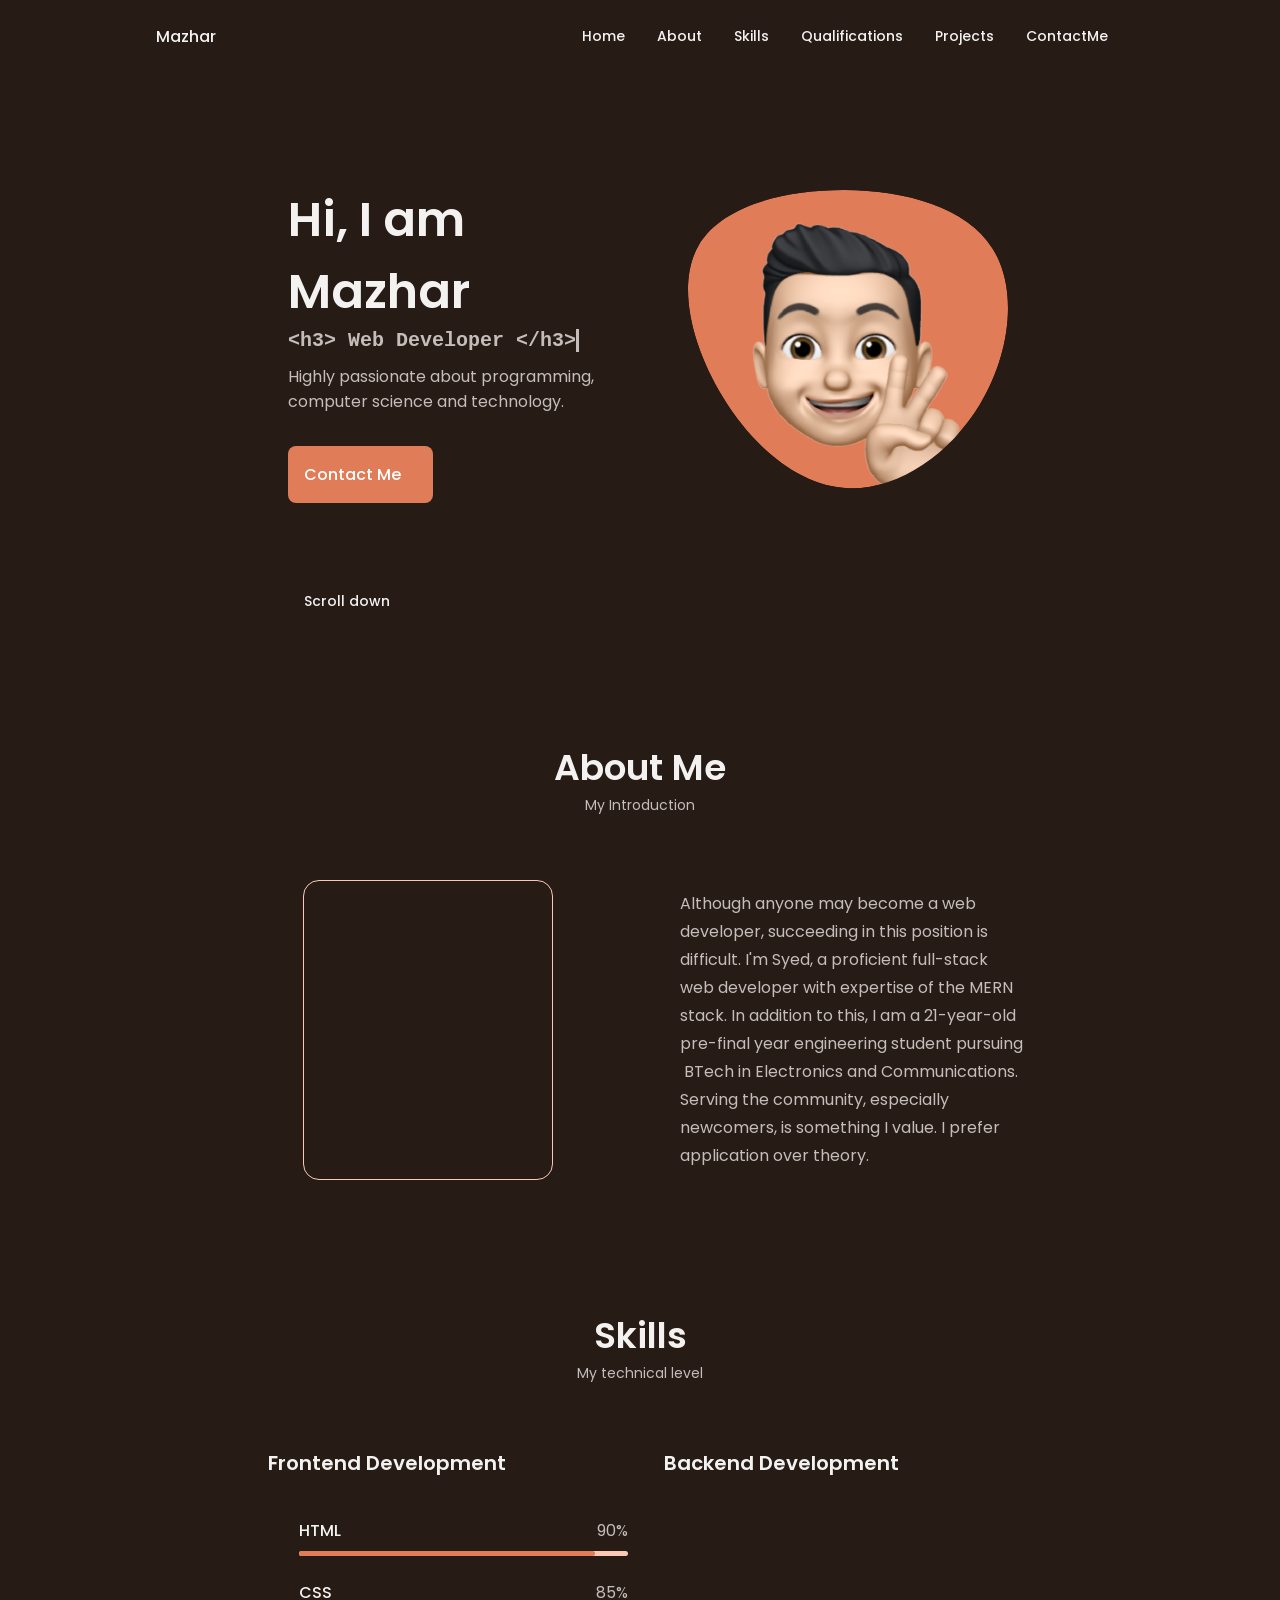
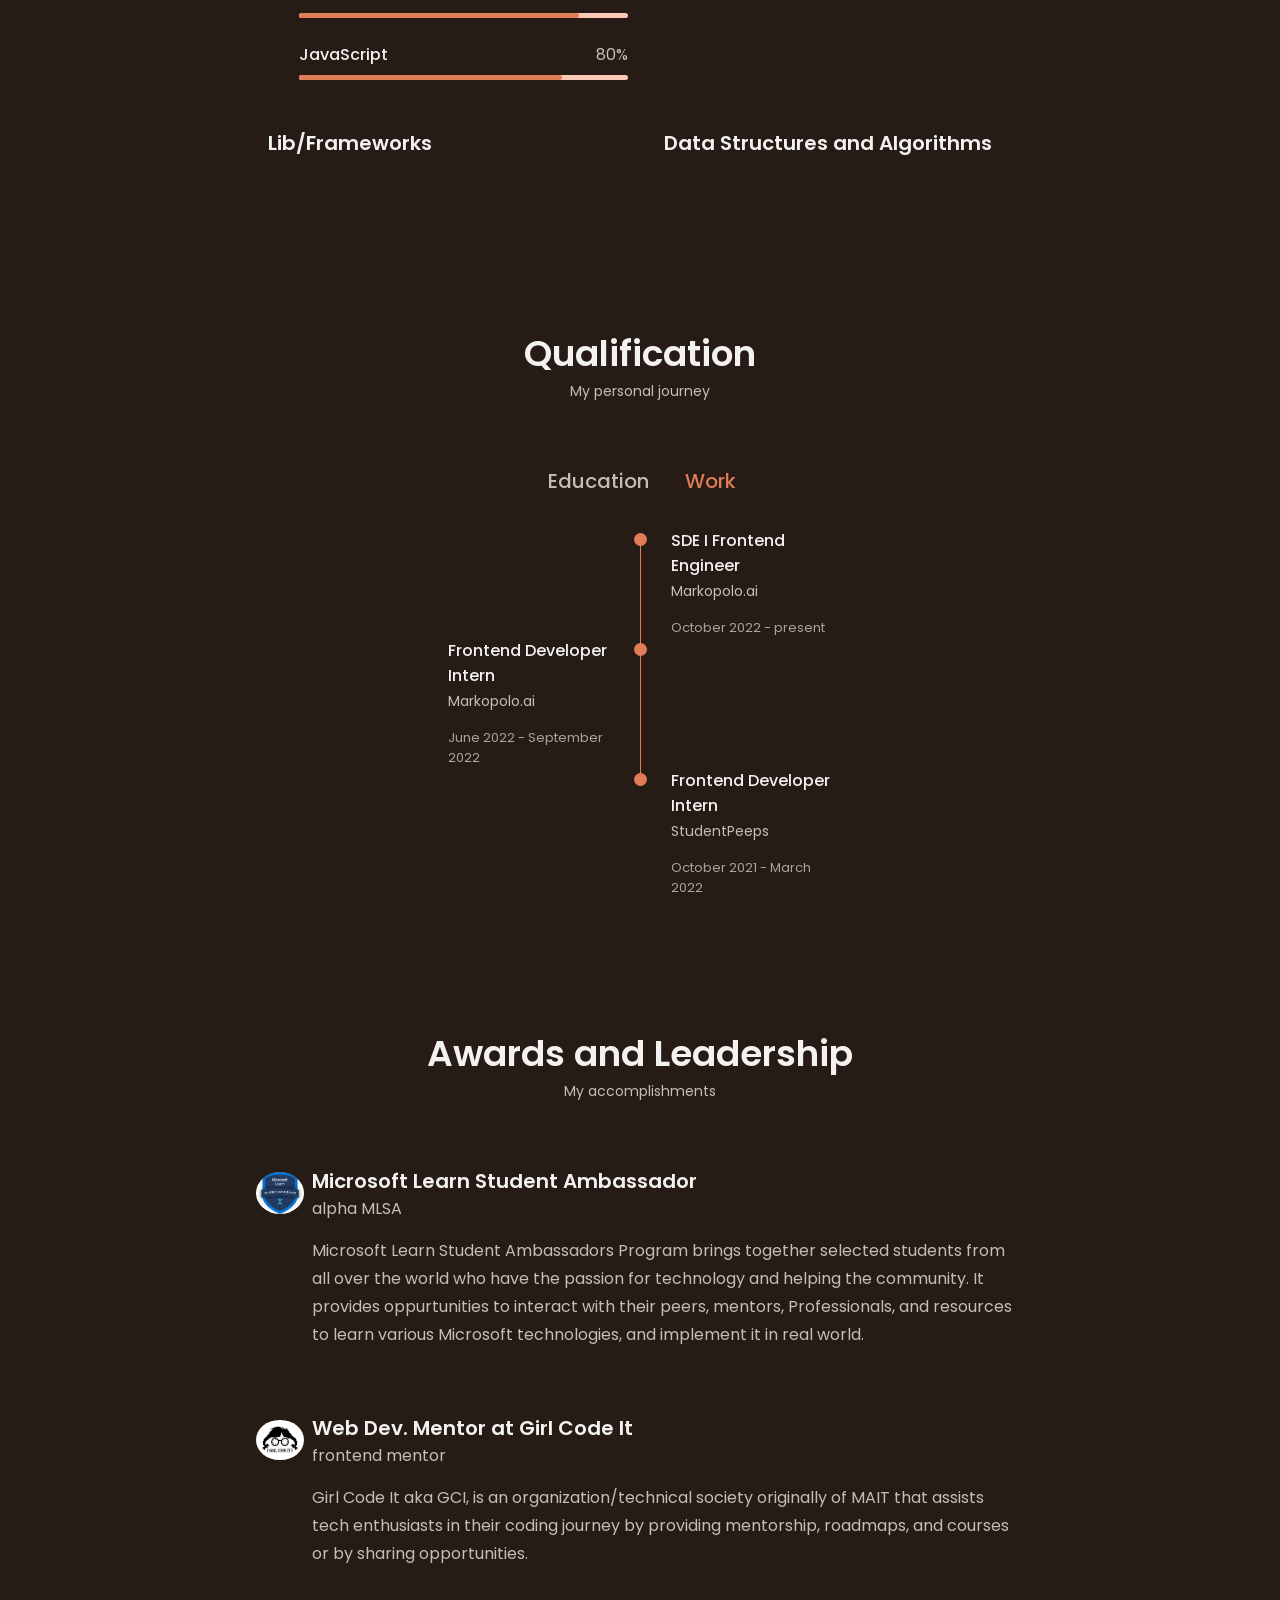
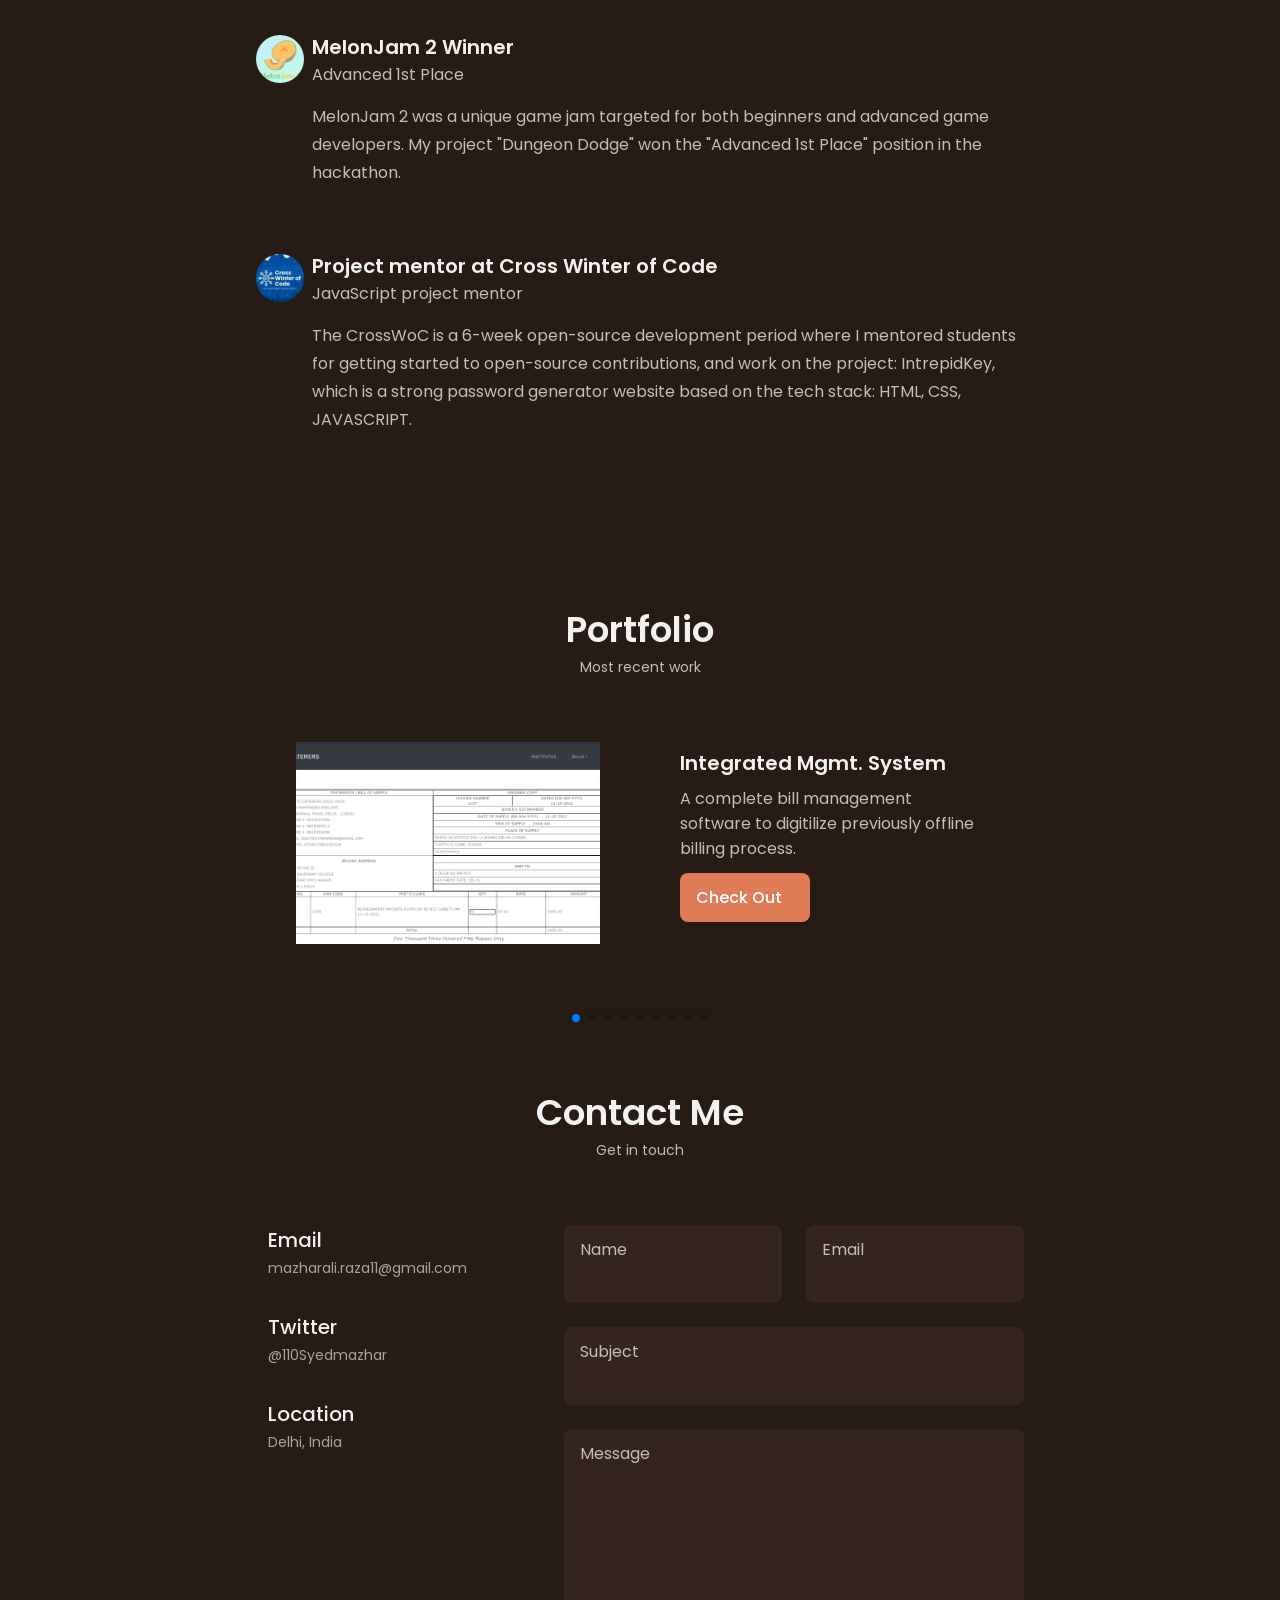
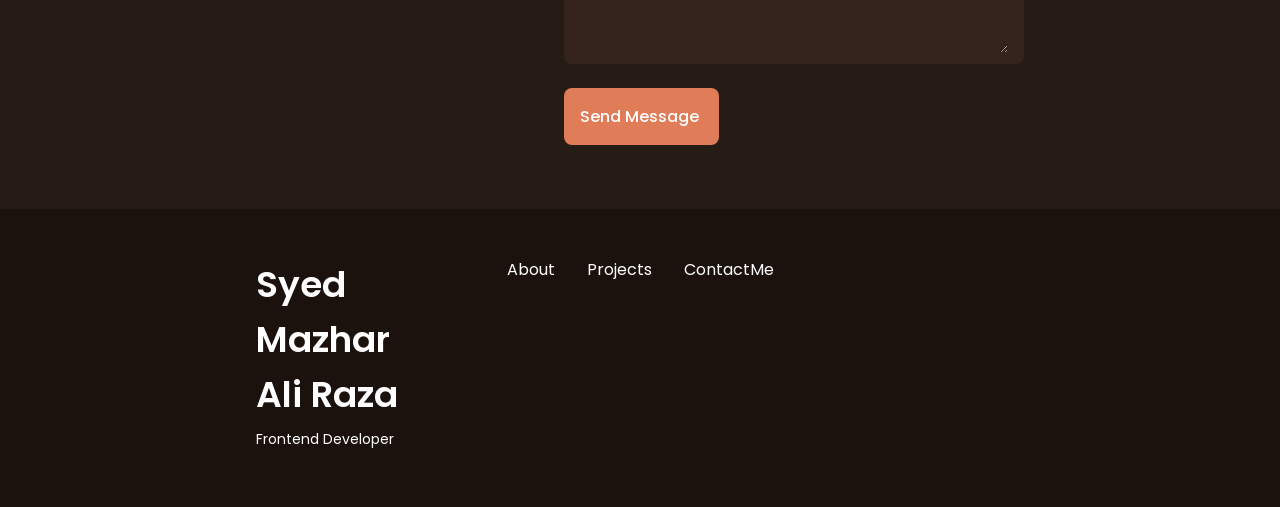
==== commit b9c20d96: "added new project" ====
--- a/index.html
+++ b/index.html
@@ -152,10 +152,12 @@
                 </div>
                 <div class="about-data">
                     <p class="about-description">
-                        "Anyone can be a web developer, but its hard to be a good one." Hi, I am Syed, a good full-stack
-                        web developer well versed in MERN stack. Apart from this, I am a 21-year-old engineering
-                        sophomore pursuing BTech in Electronics and Communications. I love serving the community,
-                        especially freshers. For me, application >>> theory.
+                        Although anyone may become a web developer, succeeding in this position is difficult. I'm Syed,
+                        a proficient full-stack web developer with expertise of the MERN stack. In addition to this, I
+                        am a 21-year-old pre-final year engineering student pursuing  BTech in Electronics and
+                        Communications.
+                        Serving the community, especially newcomers, is something I value. I prefer application over
+                        theory.
                     </p>
                 </div>
             </div>
@@ -385,7 +387,7 @@
                                 </span>
                             </div>
                         </div>
-                        <!-- Qualification 2 -->
+                        <!-- Qualification 1 -->
                         <div class="qualification-data">
                             <div></div>
                             <div>
@@ -406,7 +408,7 @@
                                 </div>
                             </div>
                         </div>
-                        <!-- Qualification 3 -->
+                        <!-- Qualification 1 -->
                         <div class="qualification-data">
                             <div>
                                 <h3 class="qualification-title">
@@ -427,7 +429,7 @@
                     </div>
                     <!-- Qualification content 2 -->
                     <div class="qualification-content" data-content id="work">
-                        <!-- Qualification 3 -->
+                        <!-- Qualification 2 -->
                         <div class="qualification-data">
                             <div></div>
                             <div>
@@ -468,7 +470,7 @@
                                 </span>
                             </div>
                         </div>
-                        <!-- Qualification 1 -->
+                        <!-- Qualification 2 -->
                         <div class="qualification-data">
                             <div></div>
                             <div>
@@ -595,6 +597,20 @@
                 <div class="swiper-wrapper">
                     <!-- Portfolio 1 -->
                     <div class="portfolio-content grid swiper-slide">
+                        <img src="assets/img/imsystem.png" class="integrated-mgmt-system-img" alt="">
+                        <div class="portfolio-data">
+                            <h3 class="portfolio-title">Integrated Mgmt. System</h3>
+                            <p class="portfolio-description">A complete bill management software to digitilize
+                                previously offline billing process.</p>
+                            <a href="https://github.com/syedmazharaliraza/integrated-management-system"
+                                class="button button-flex button-small portfolio-button" target="_blank">
+                                Check Out&nbsp;<i class="uil uil-arrow-right button-icon"></i>
+                            </a>
+                        </div>
+                    </div>
+
+                    <!-- Portfolio 1 -->
+                    <div class="portfolio-content grid swiper-slide">
                         <img src="assets/img/minesweeper.png" class="minesweeper-img" alt="">
                         <div class="portfolio-data">
                             <h3 class="portfolio-title">Minesweeper</h3>
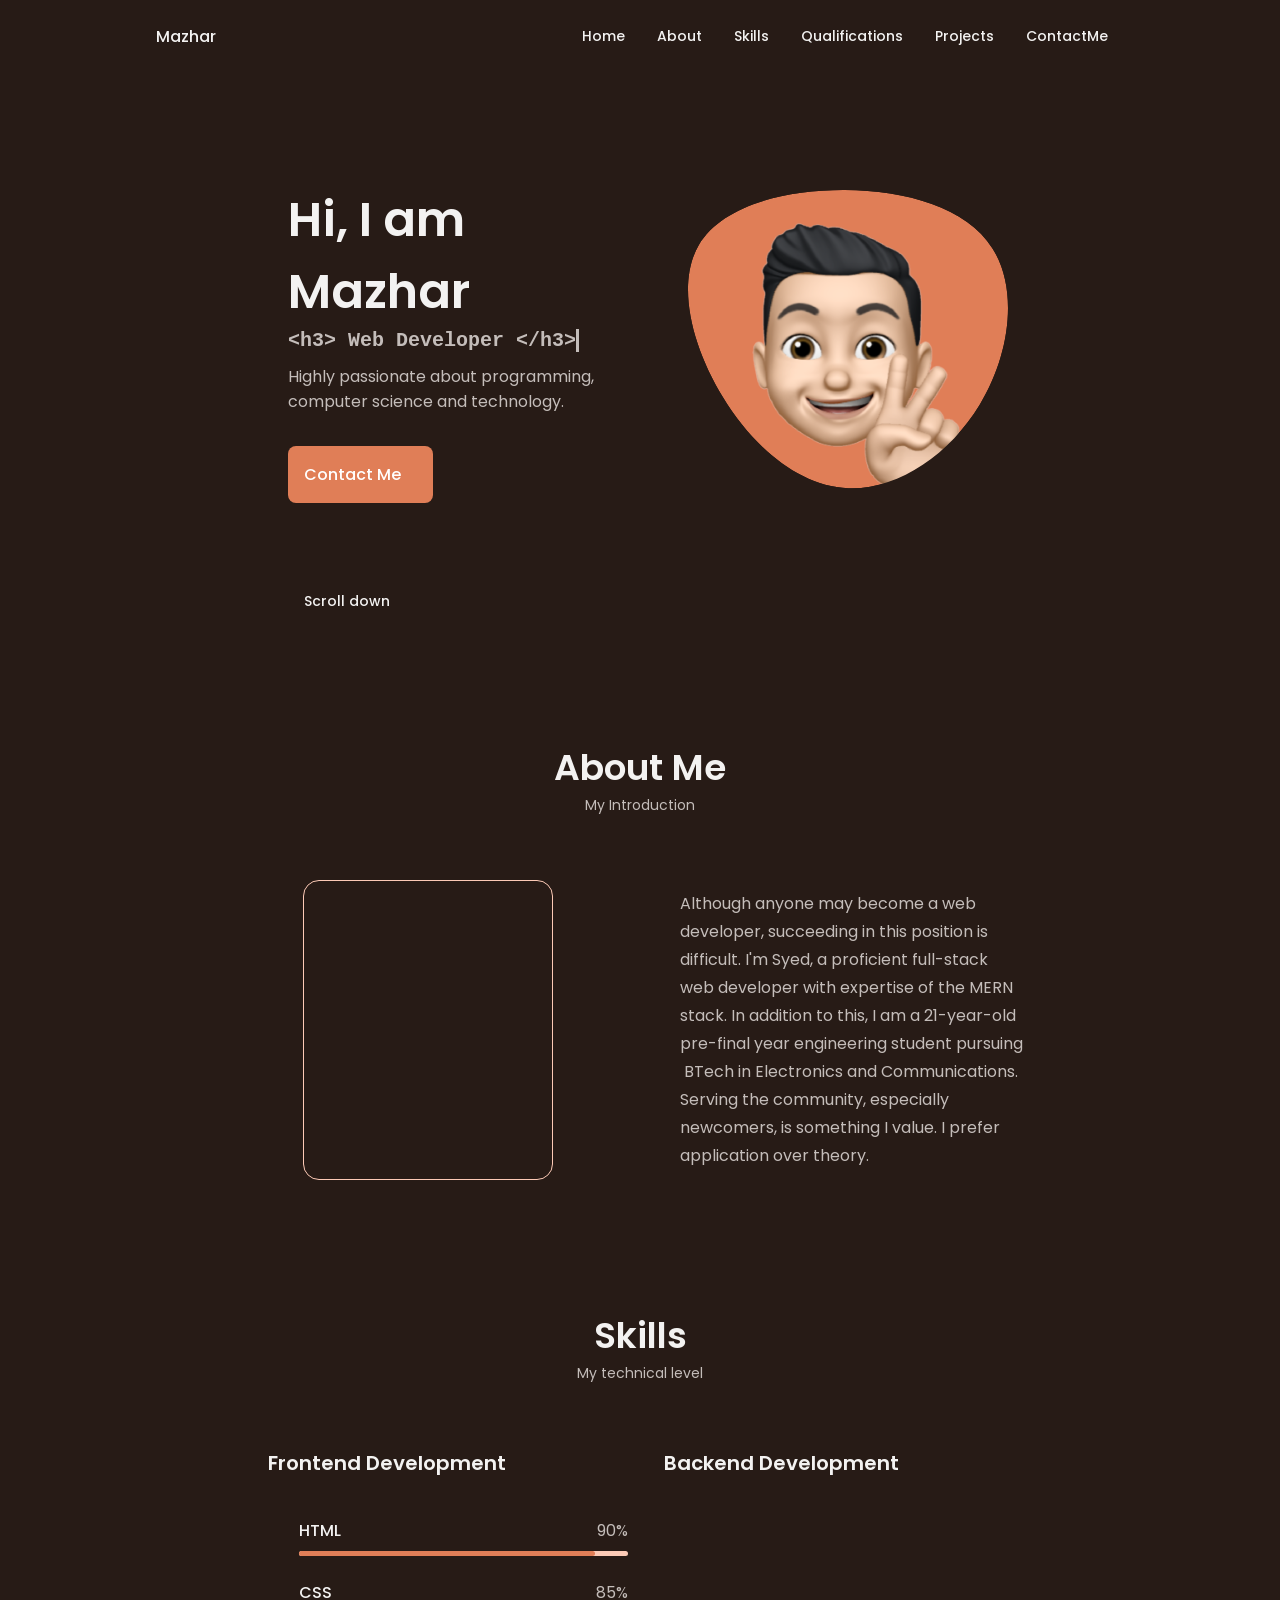
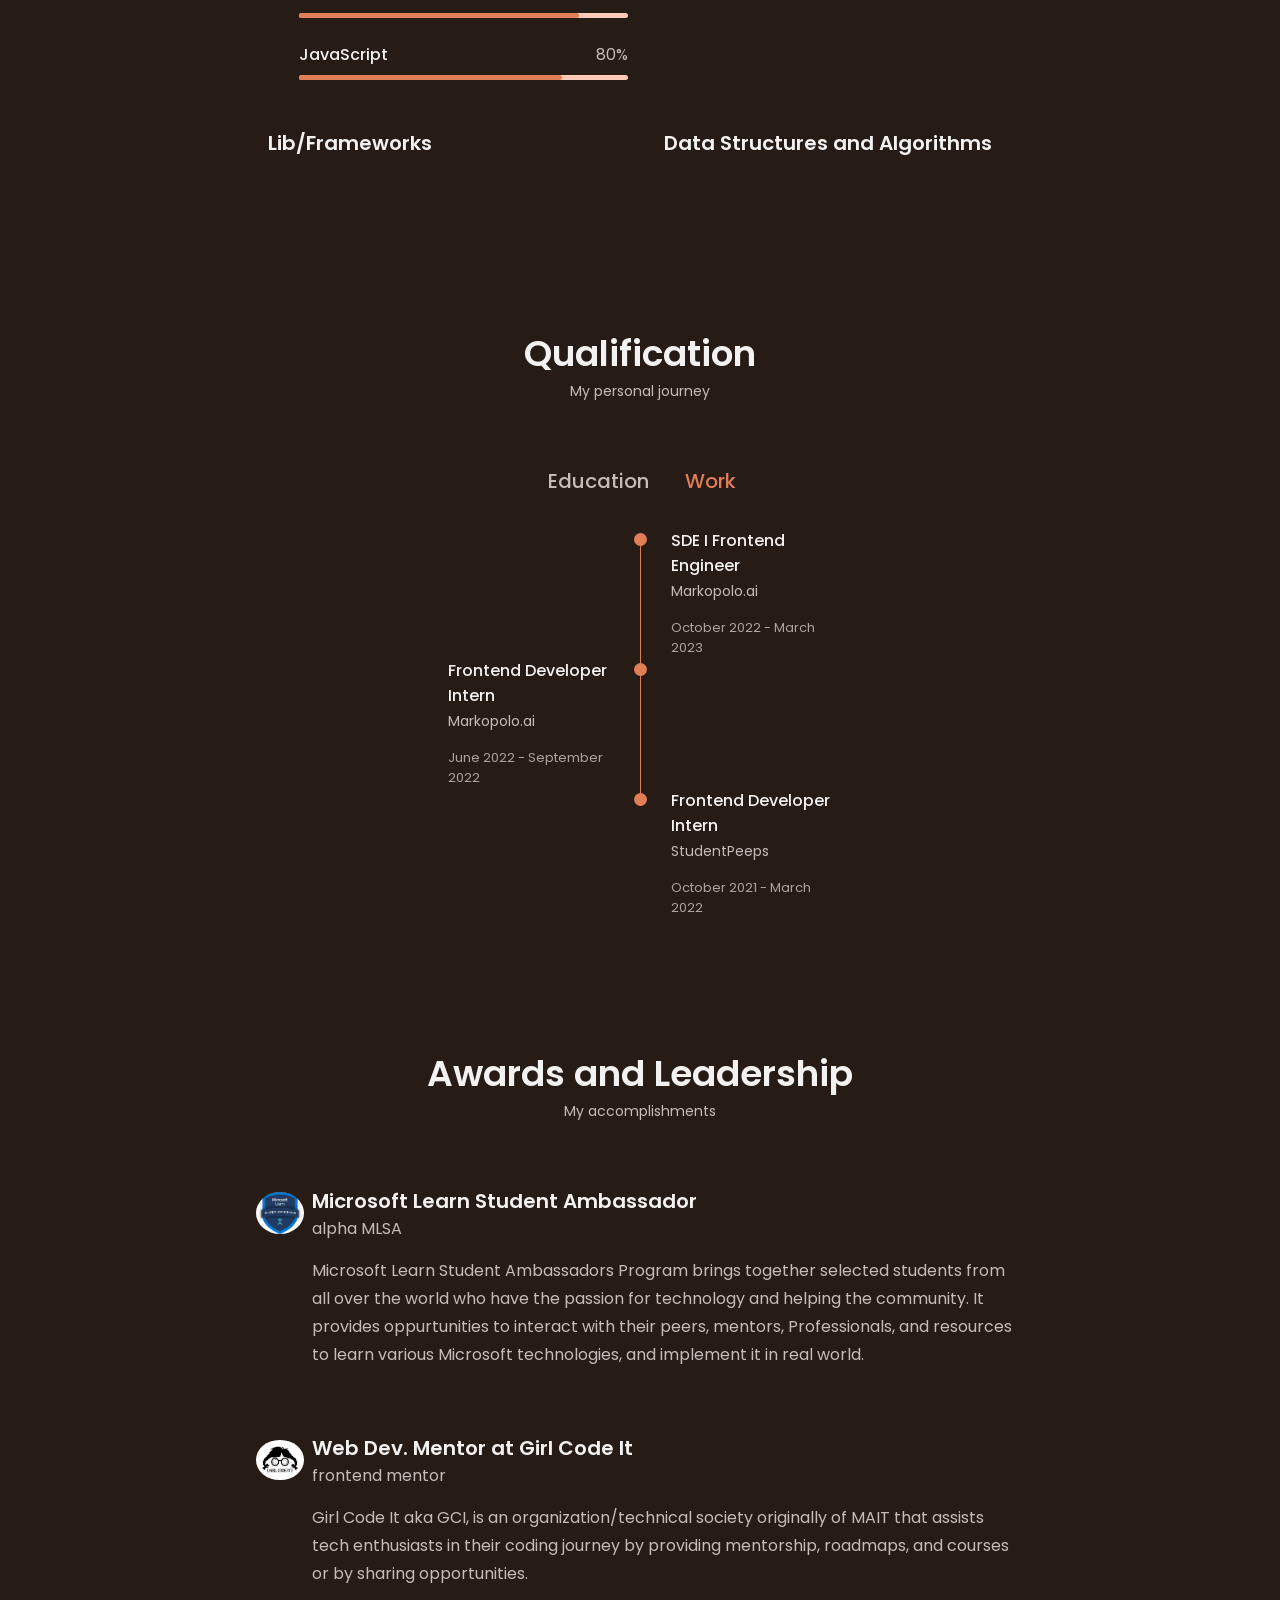
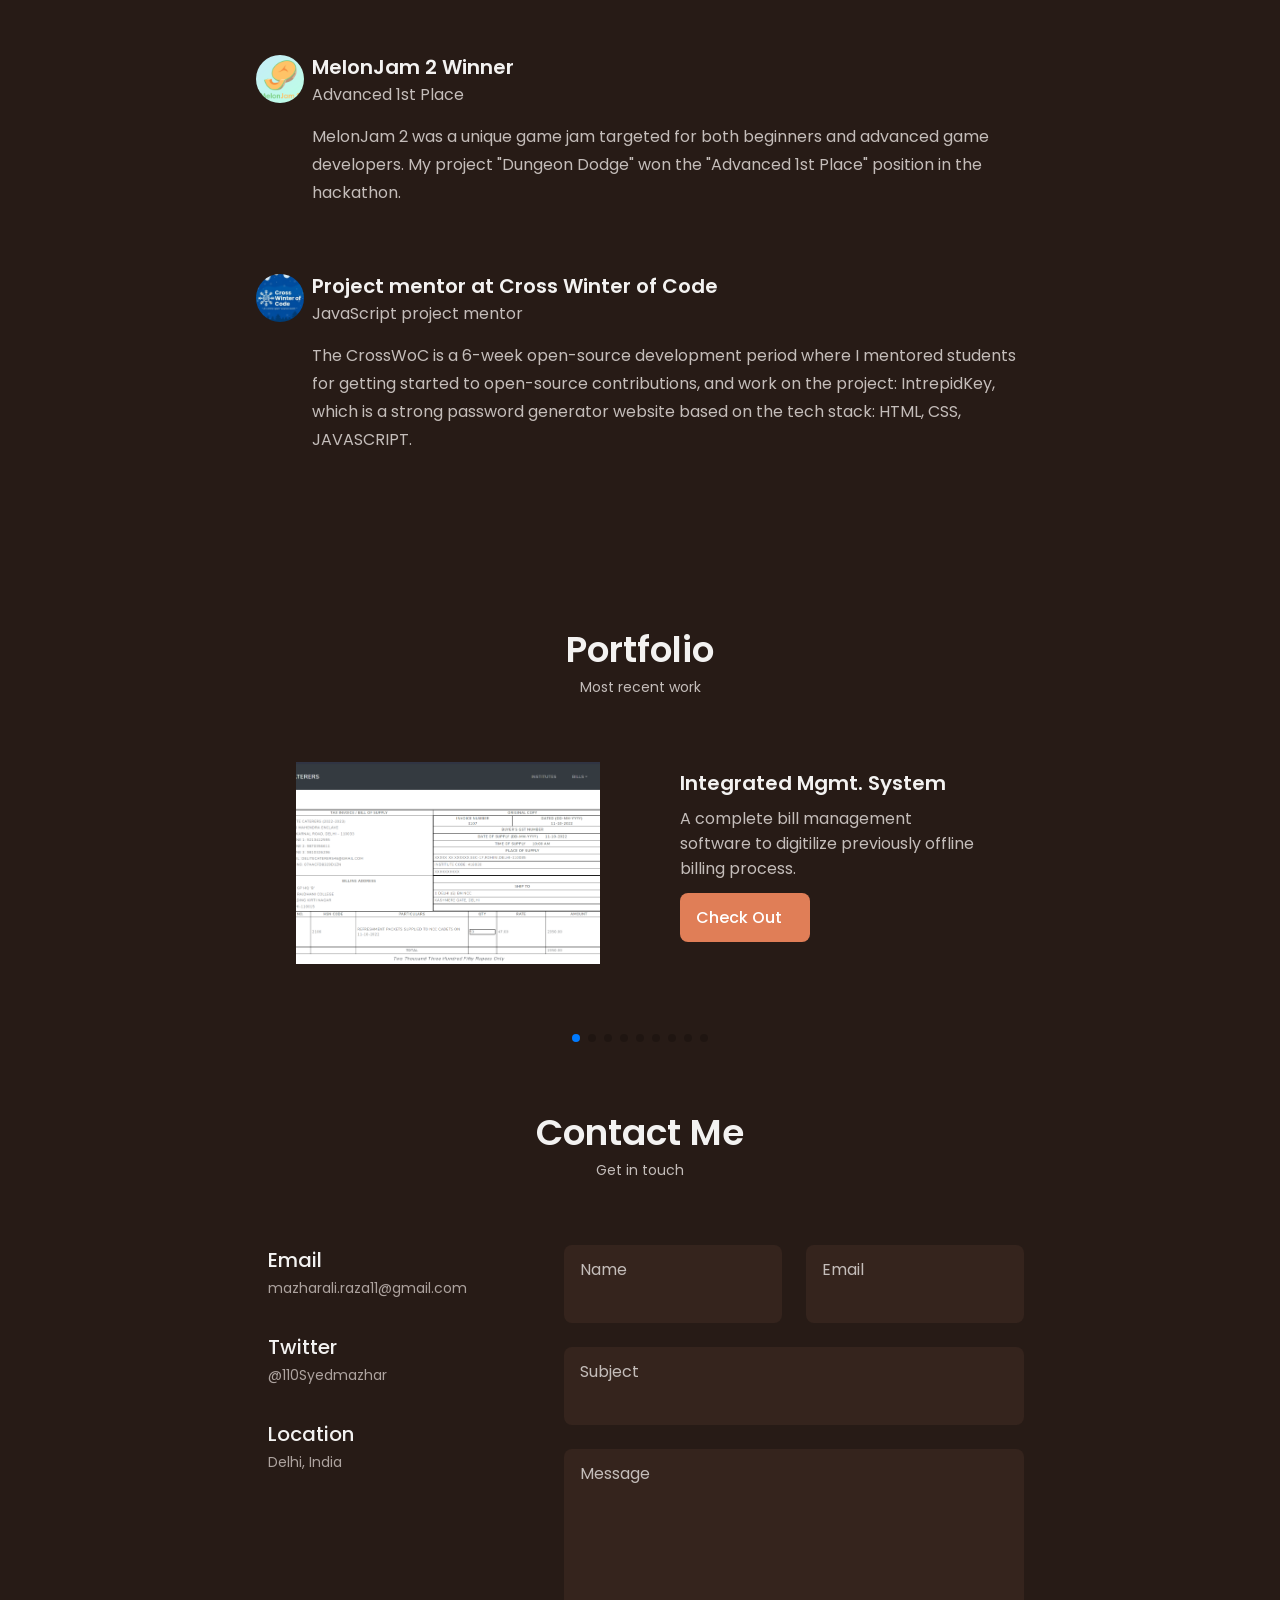
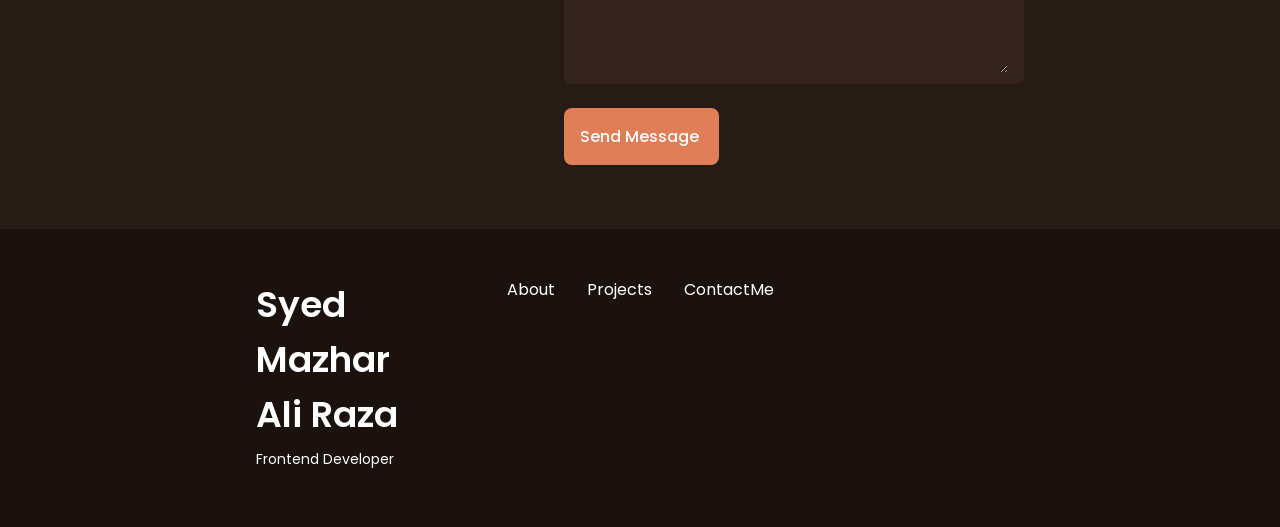
==== commit bb05df65: "Update job history" ====
--- a/index.html
+++ b/index.html
@@ -446,7 +446,7 @@
                                 </span>
                                 <div class="qualification-calender">
                                     <i class="uil uil-calendar-alt"></i>
-                                    October 2022 - present
+                                    October 2022 - March 2023
                                 </div>
                             </div>
                         </div>
@@ -854,4 +854,4 @@
     <script src="assets/js/script.js"></script>
 </body>
 
-</html>+</html>
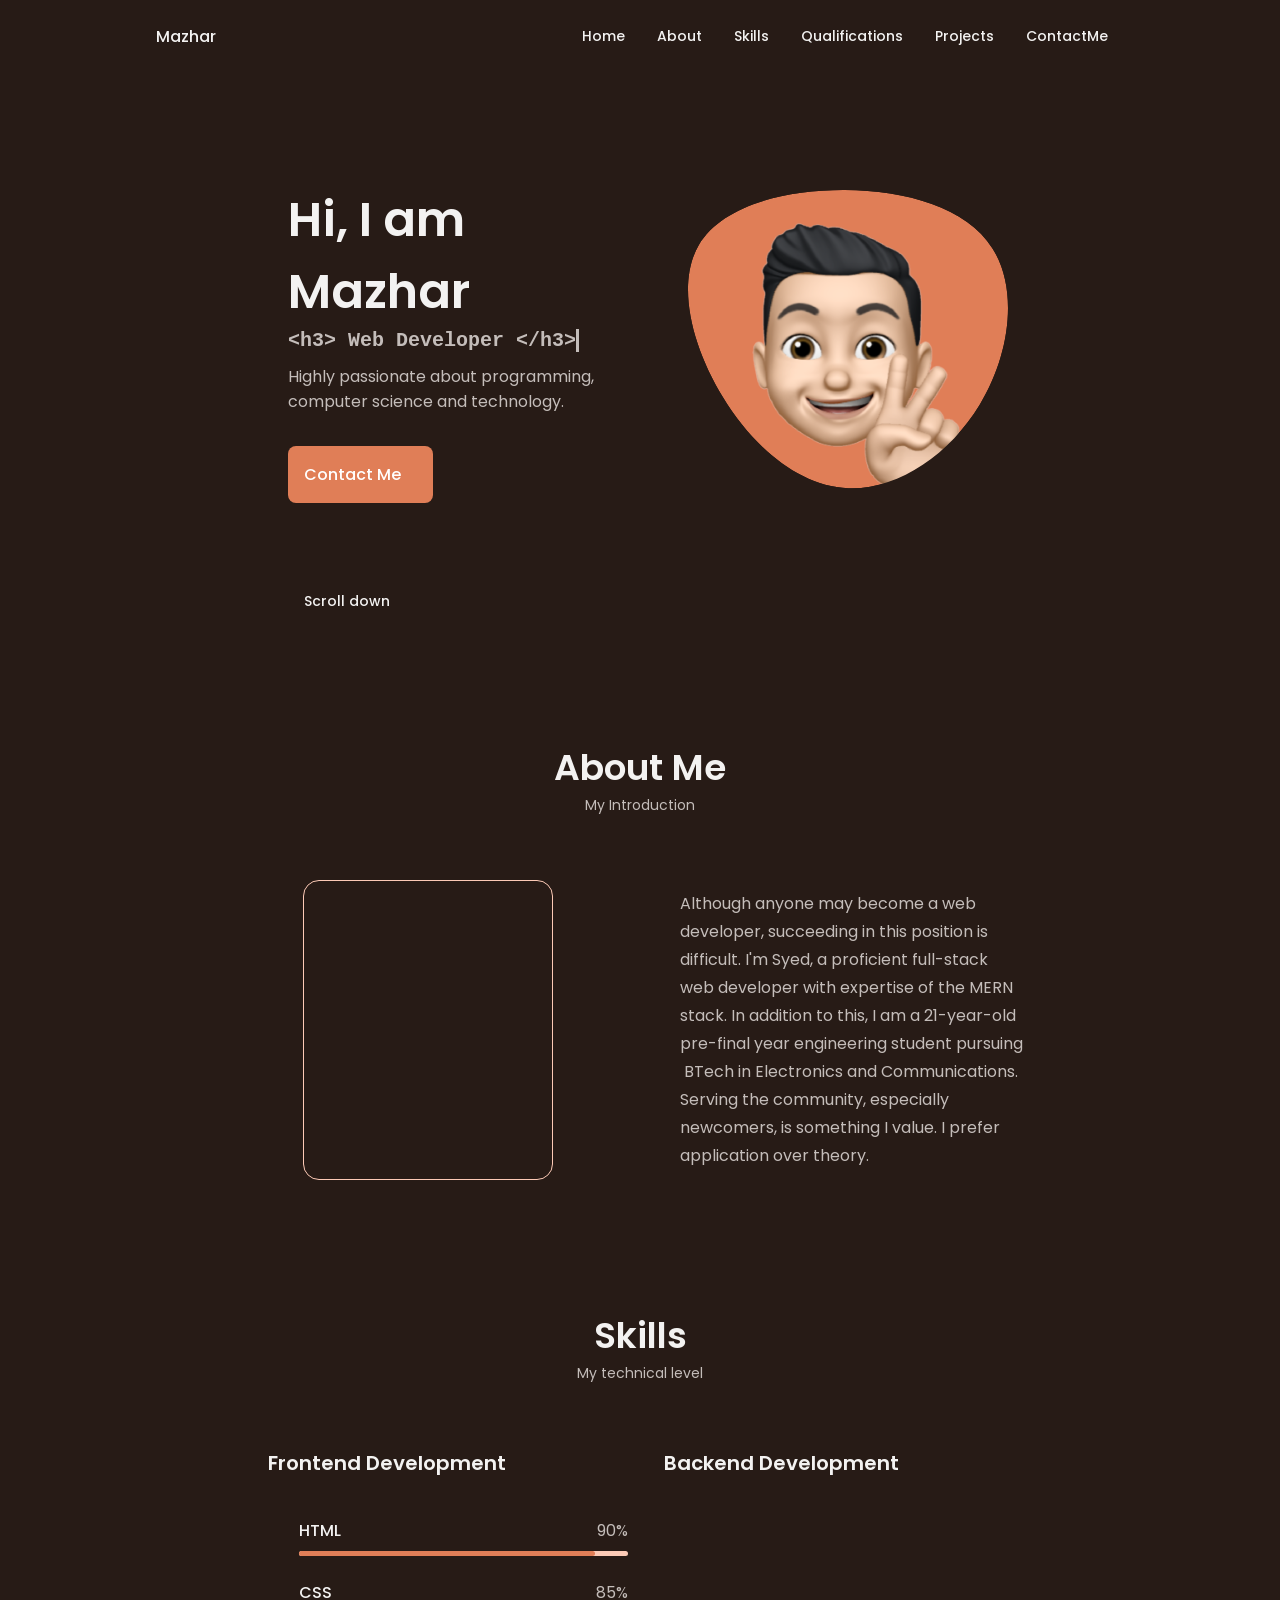
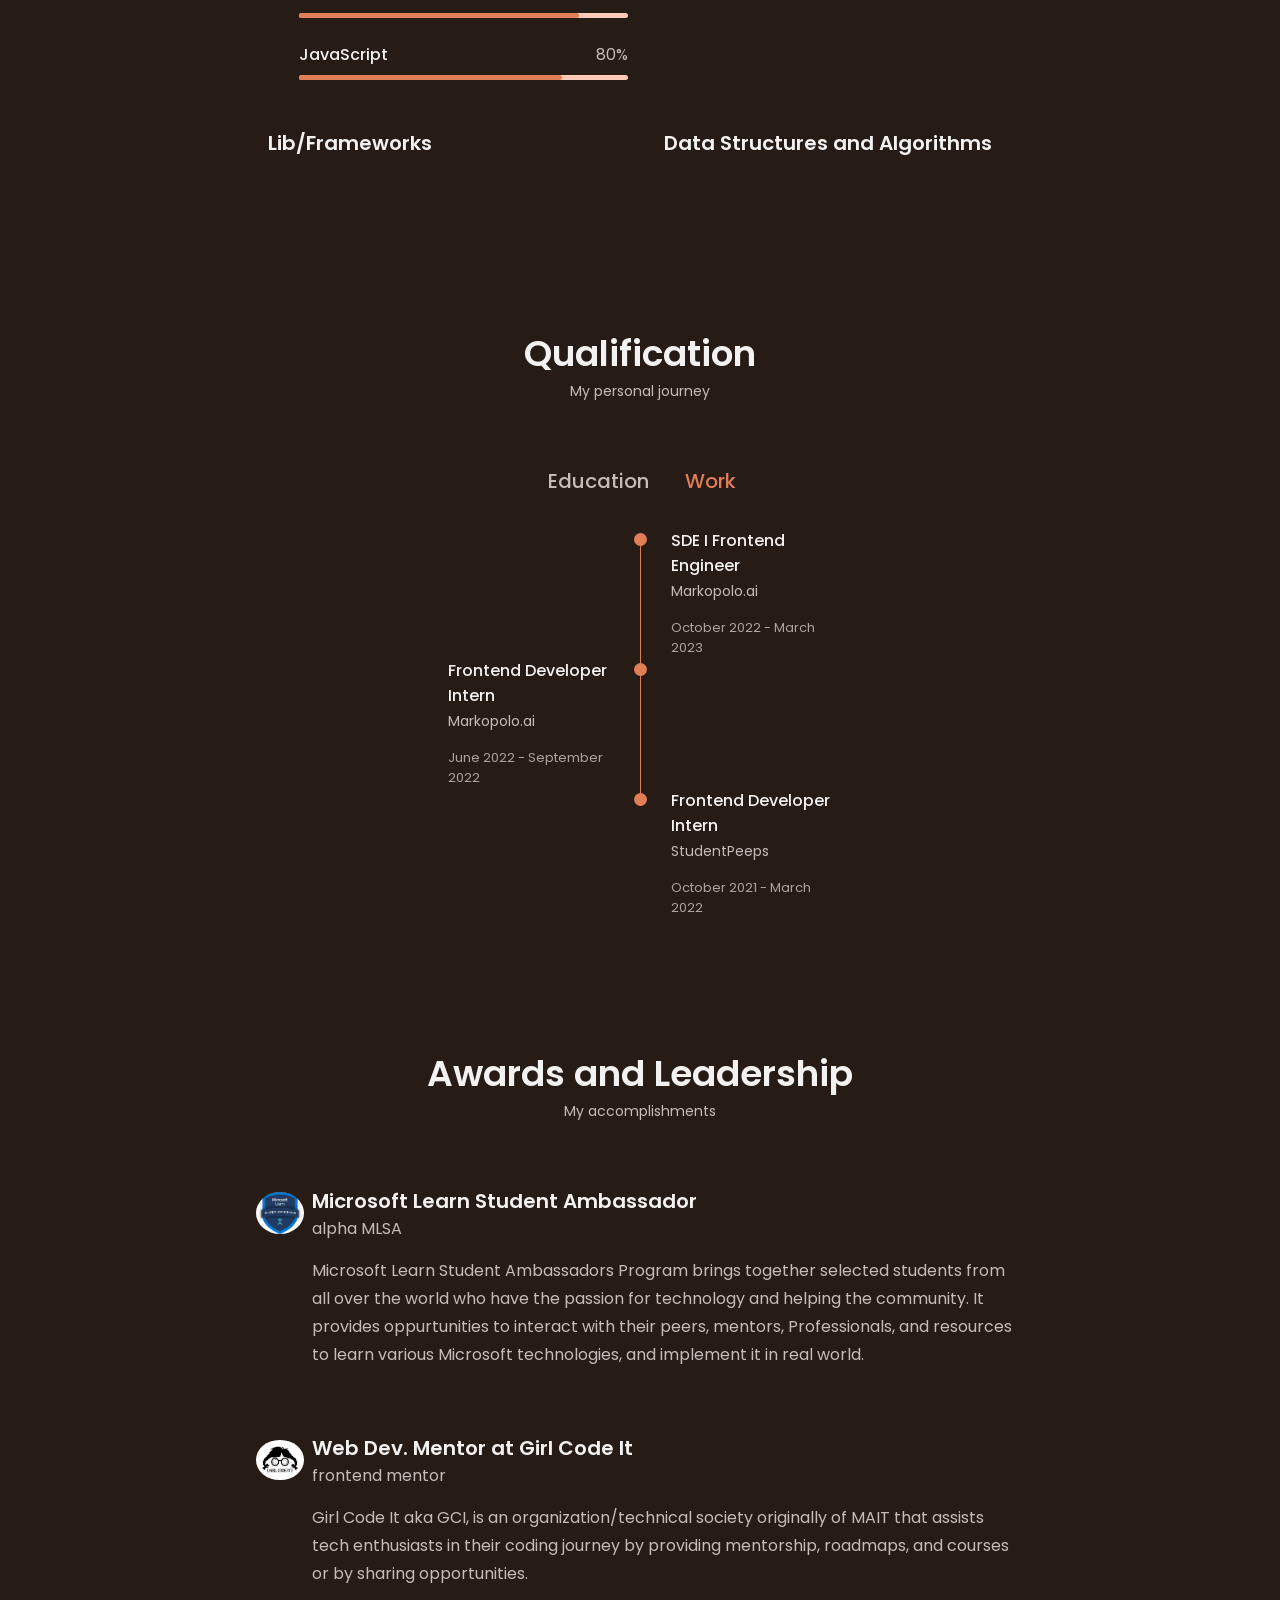
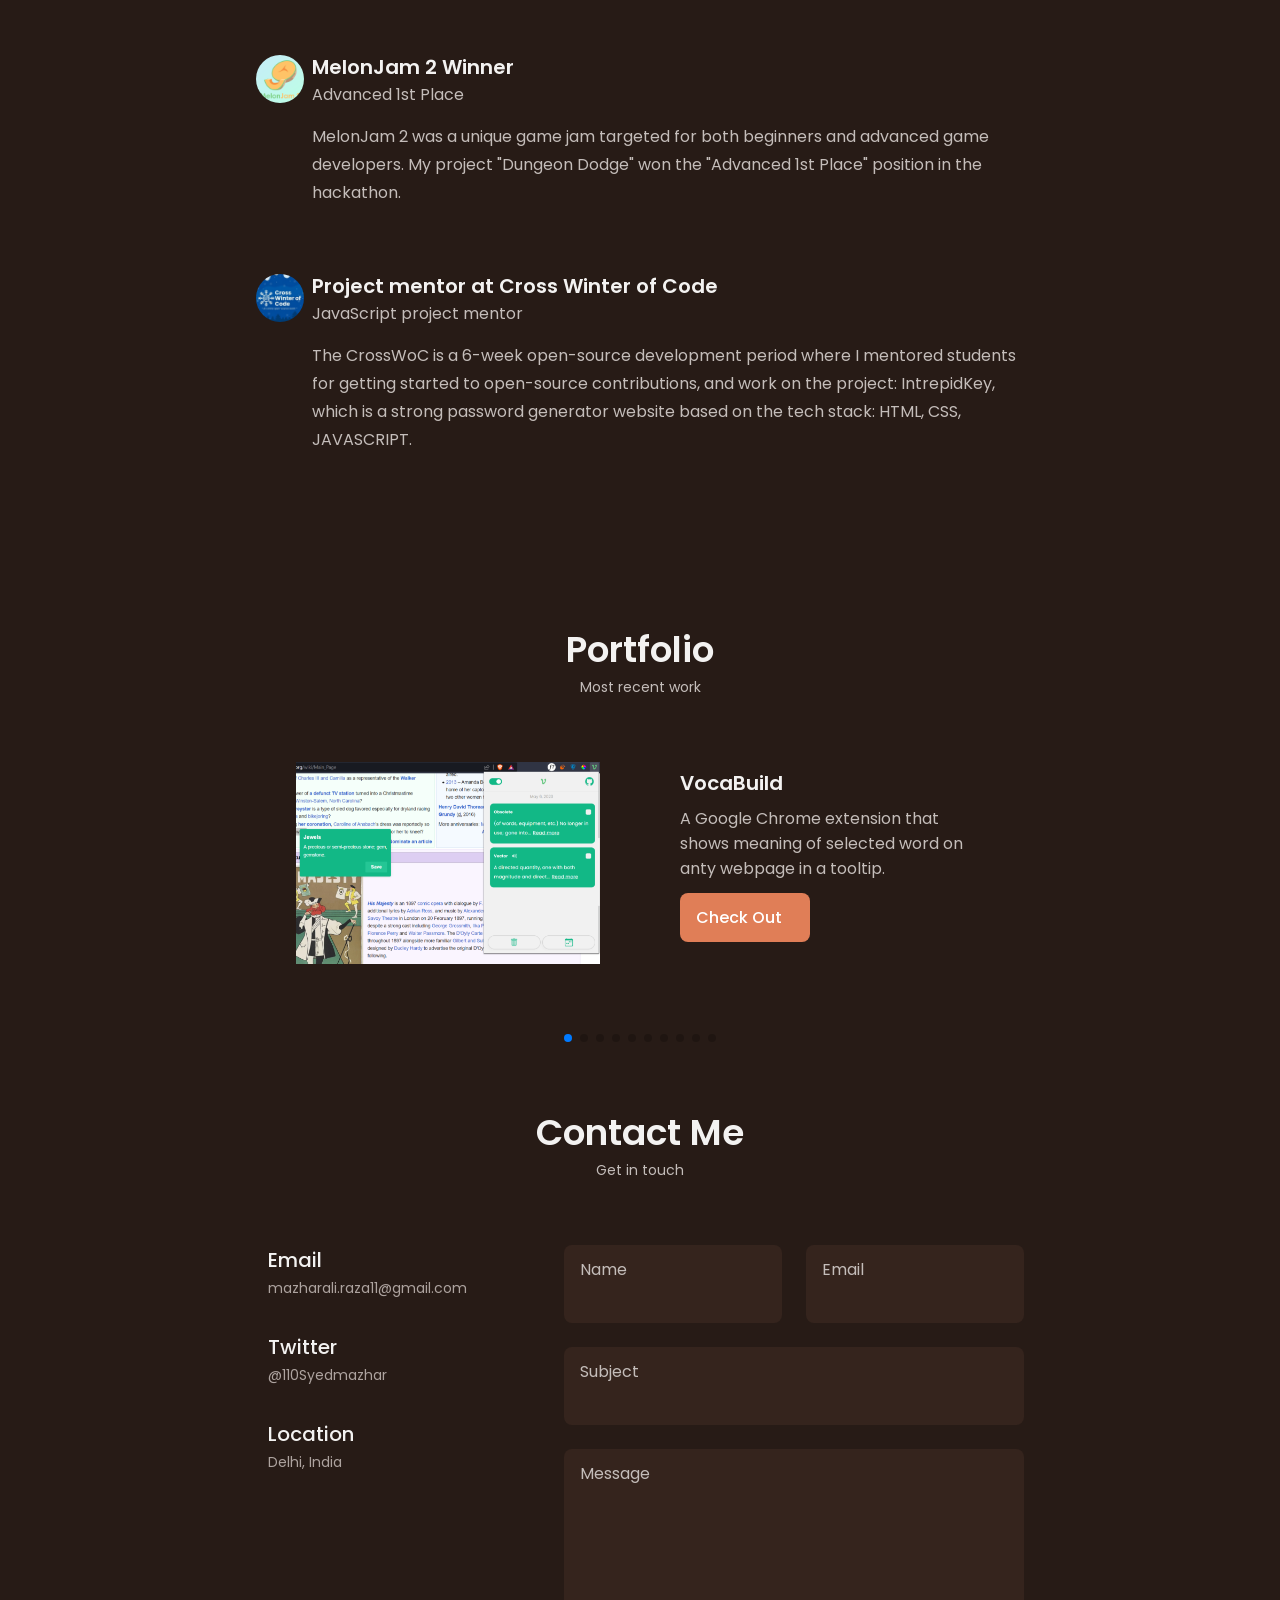
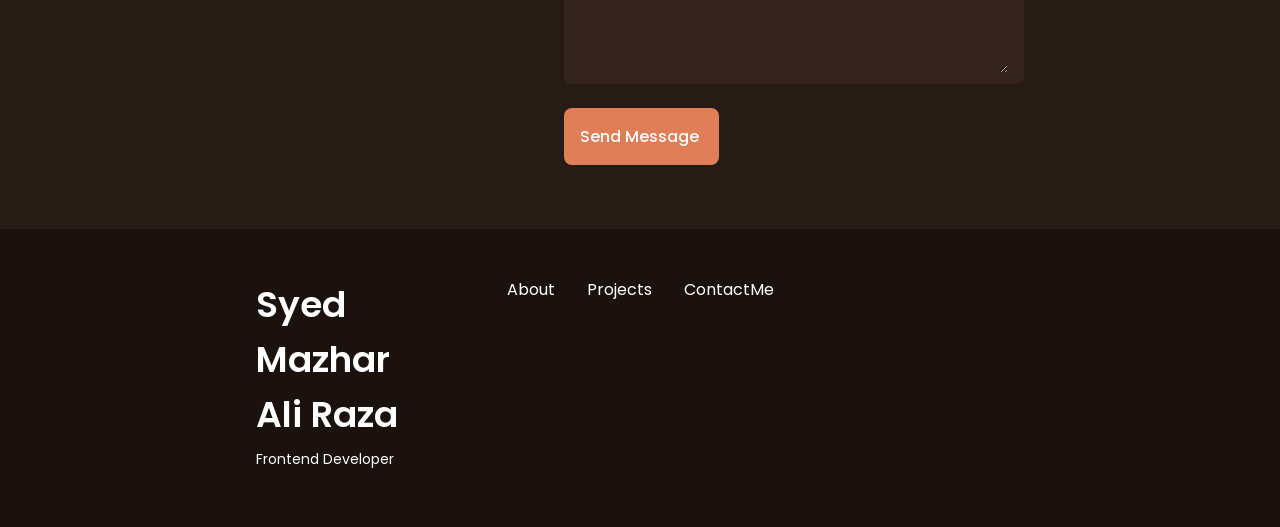
==== commit d5bf34c5: "added a new project: VocaBuild" ====
--- a/index.html
+++ b/index.html
@@ -597,6 +597,21 @@
                 <div class="swiper-wrapper">
                     <!-- Portfolio 1 -->
                     <div class="portfolio-content grid swiper-slide">
+                        <img src="assets/img/vocabuild.png" alt="vocabuild-img">
+                        <div class="portfolio-data">
+                            <h3 class="portfolio-title">VocaBuild</h3>
+                            <p class="portfolio-description">
+                                A Google Chrome extension that shows meaning of selected word on anty webpage in a tooltip.
+                                </p>
+                            <a href="https://github.com/syedmazharaliraza/VocaBuild"
+                                class="button button-flex button-small portfolio-button" target="_blank">
+                                Check Out&nbsp;<i class="uil uil-arrow-right button-icon"></i>
+                            </a>
+                        </div>
+                    </div>
+                
+                    <!-- Portfolio 1 -->
+                    <div class="portfolio-content grid swiper-slide">
                         <img src="assets/img/imsystem.png" class="integrated-mgmt-system-img" alt="">
                         <div class="portfolio-data">
                             <h3 class="portfolio-title">Integrated Mgmt. System</h3>
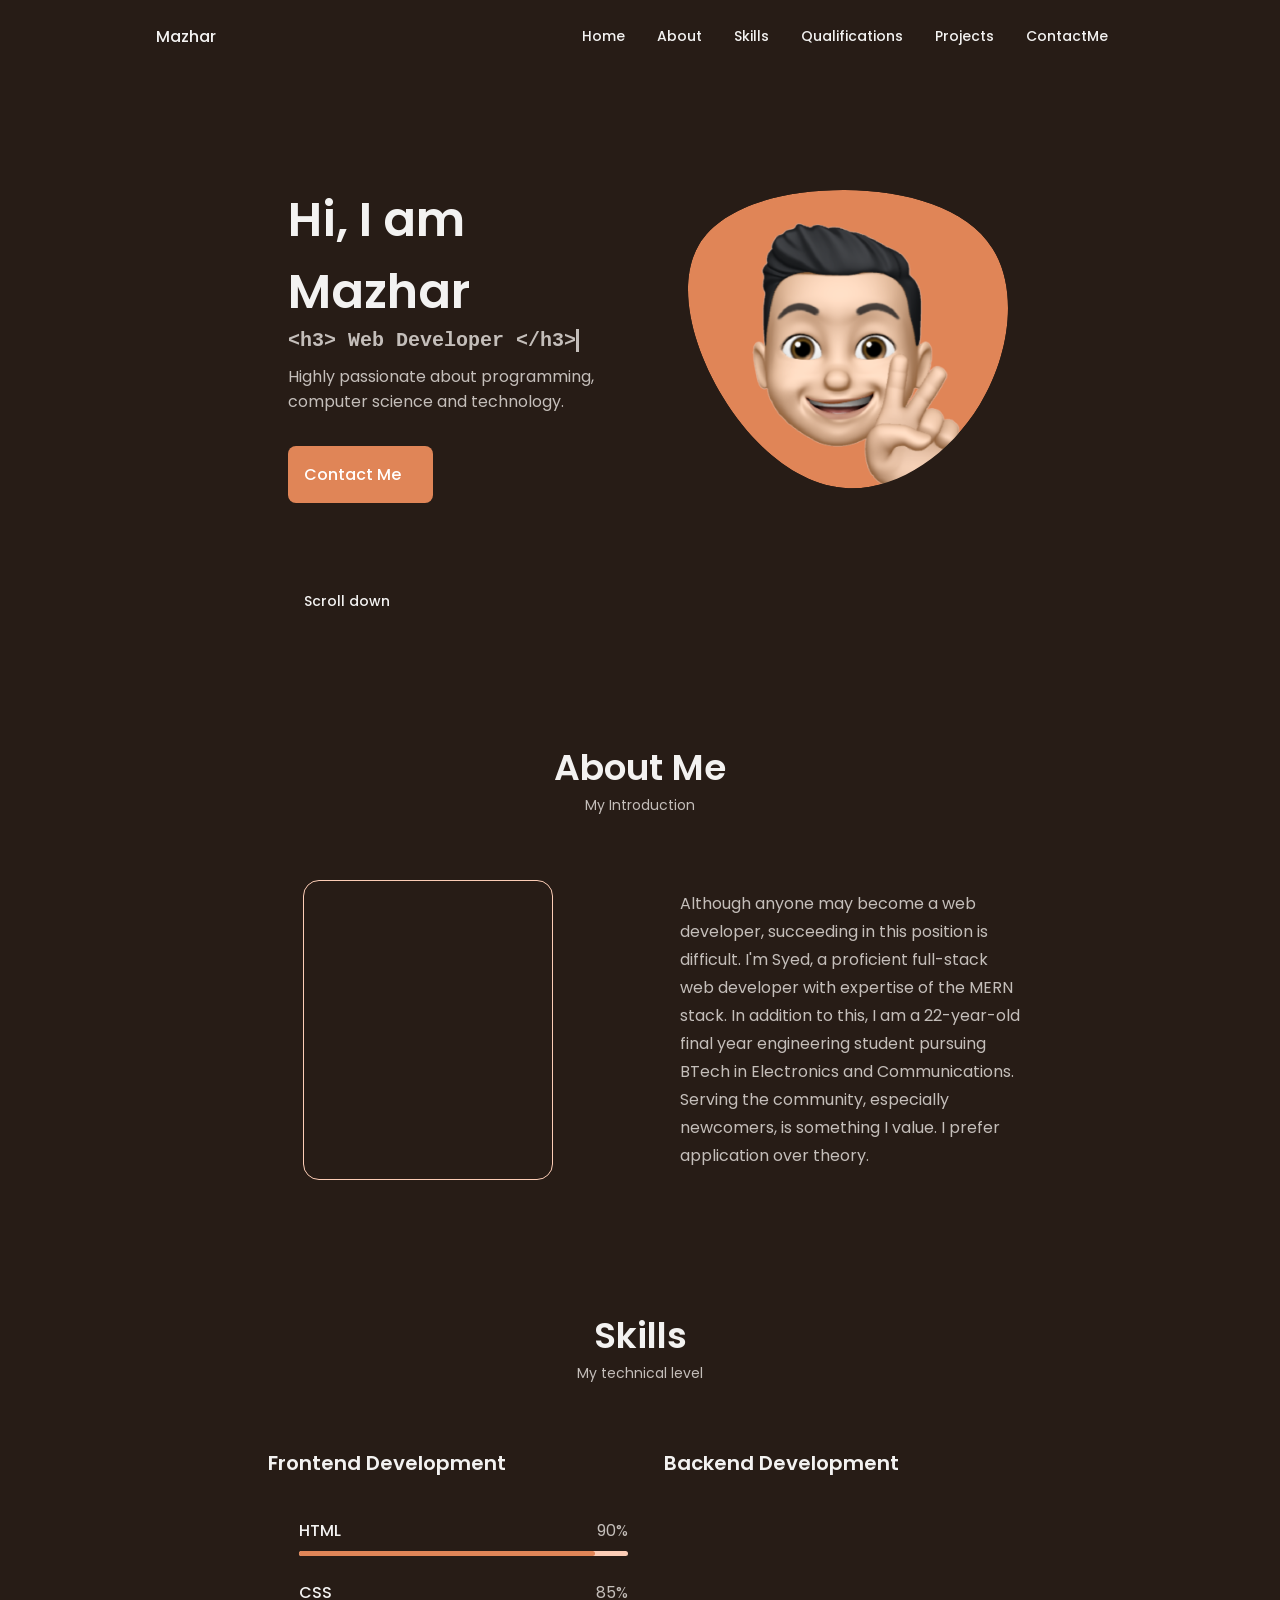
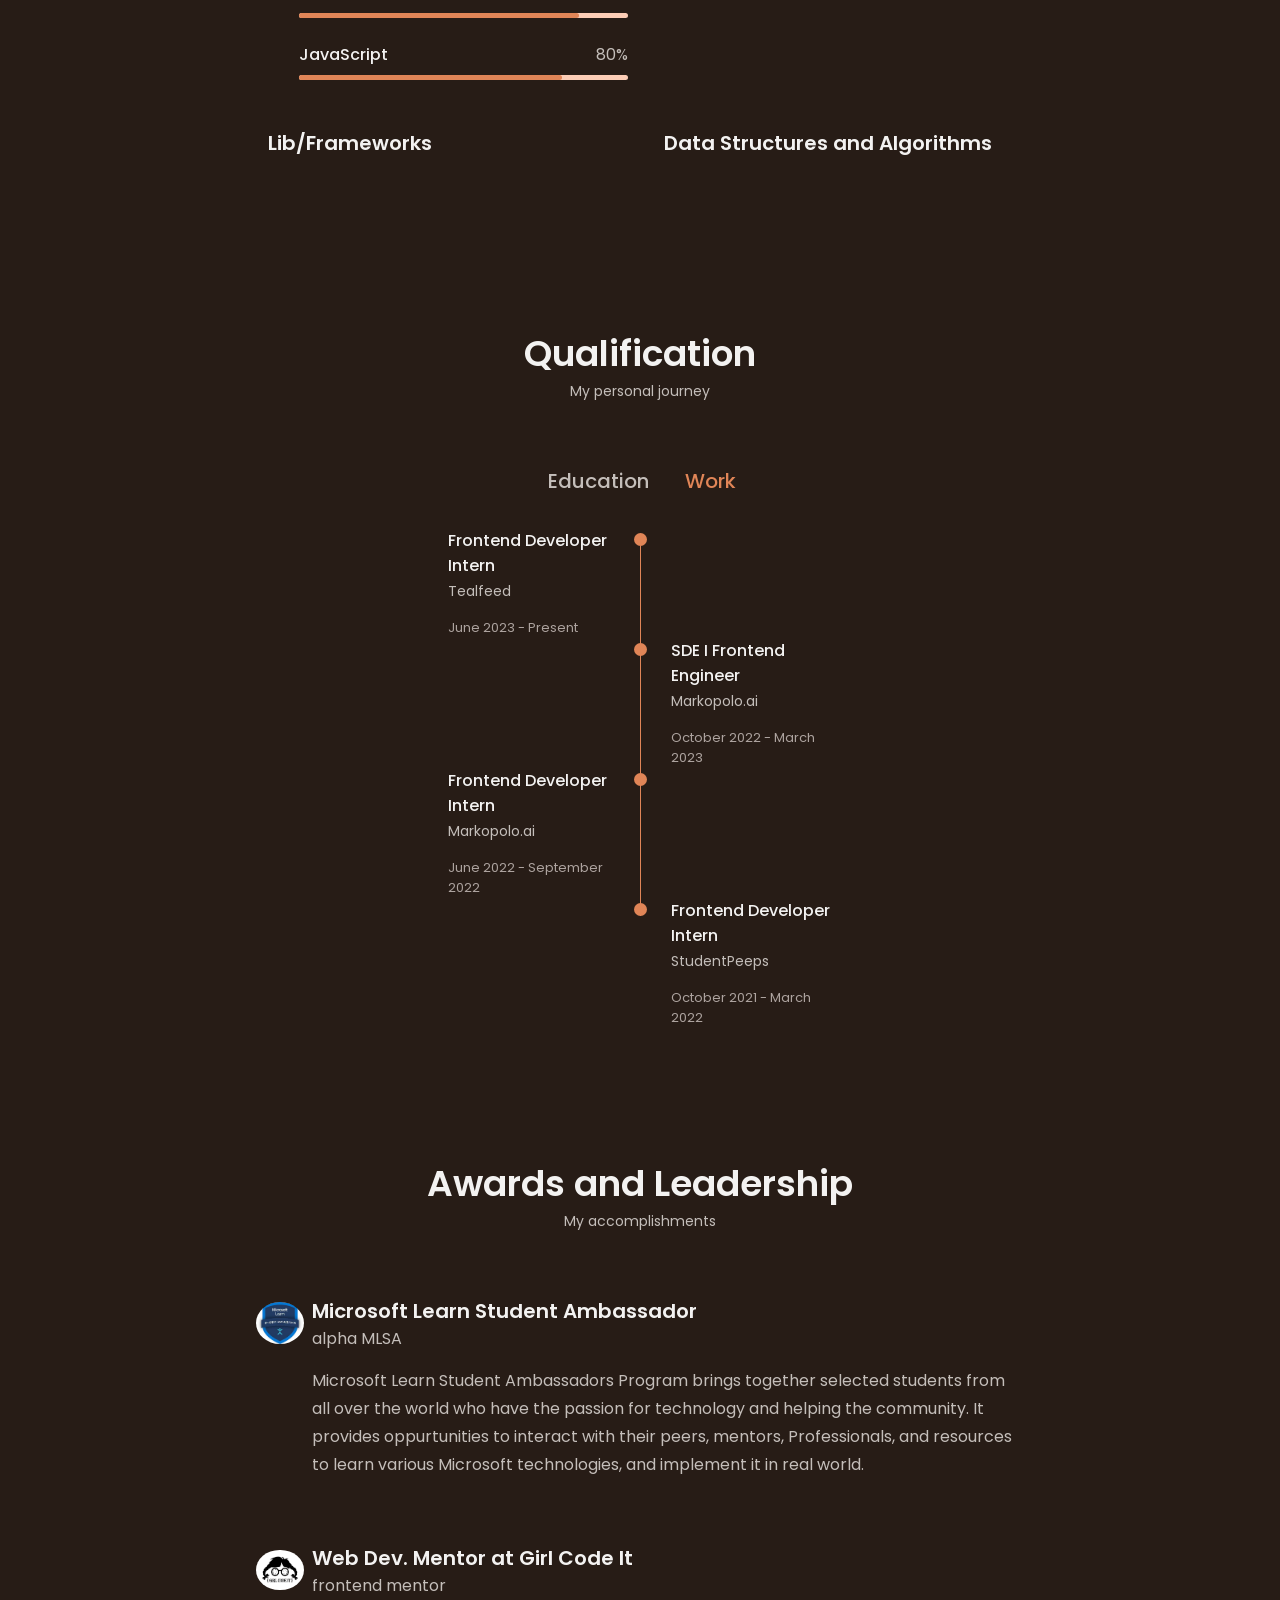
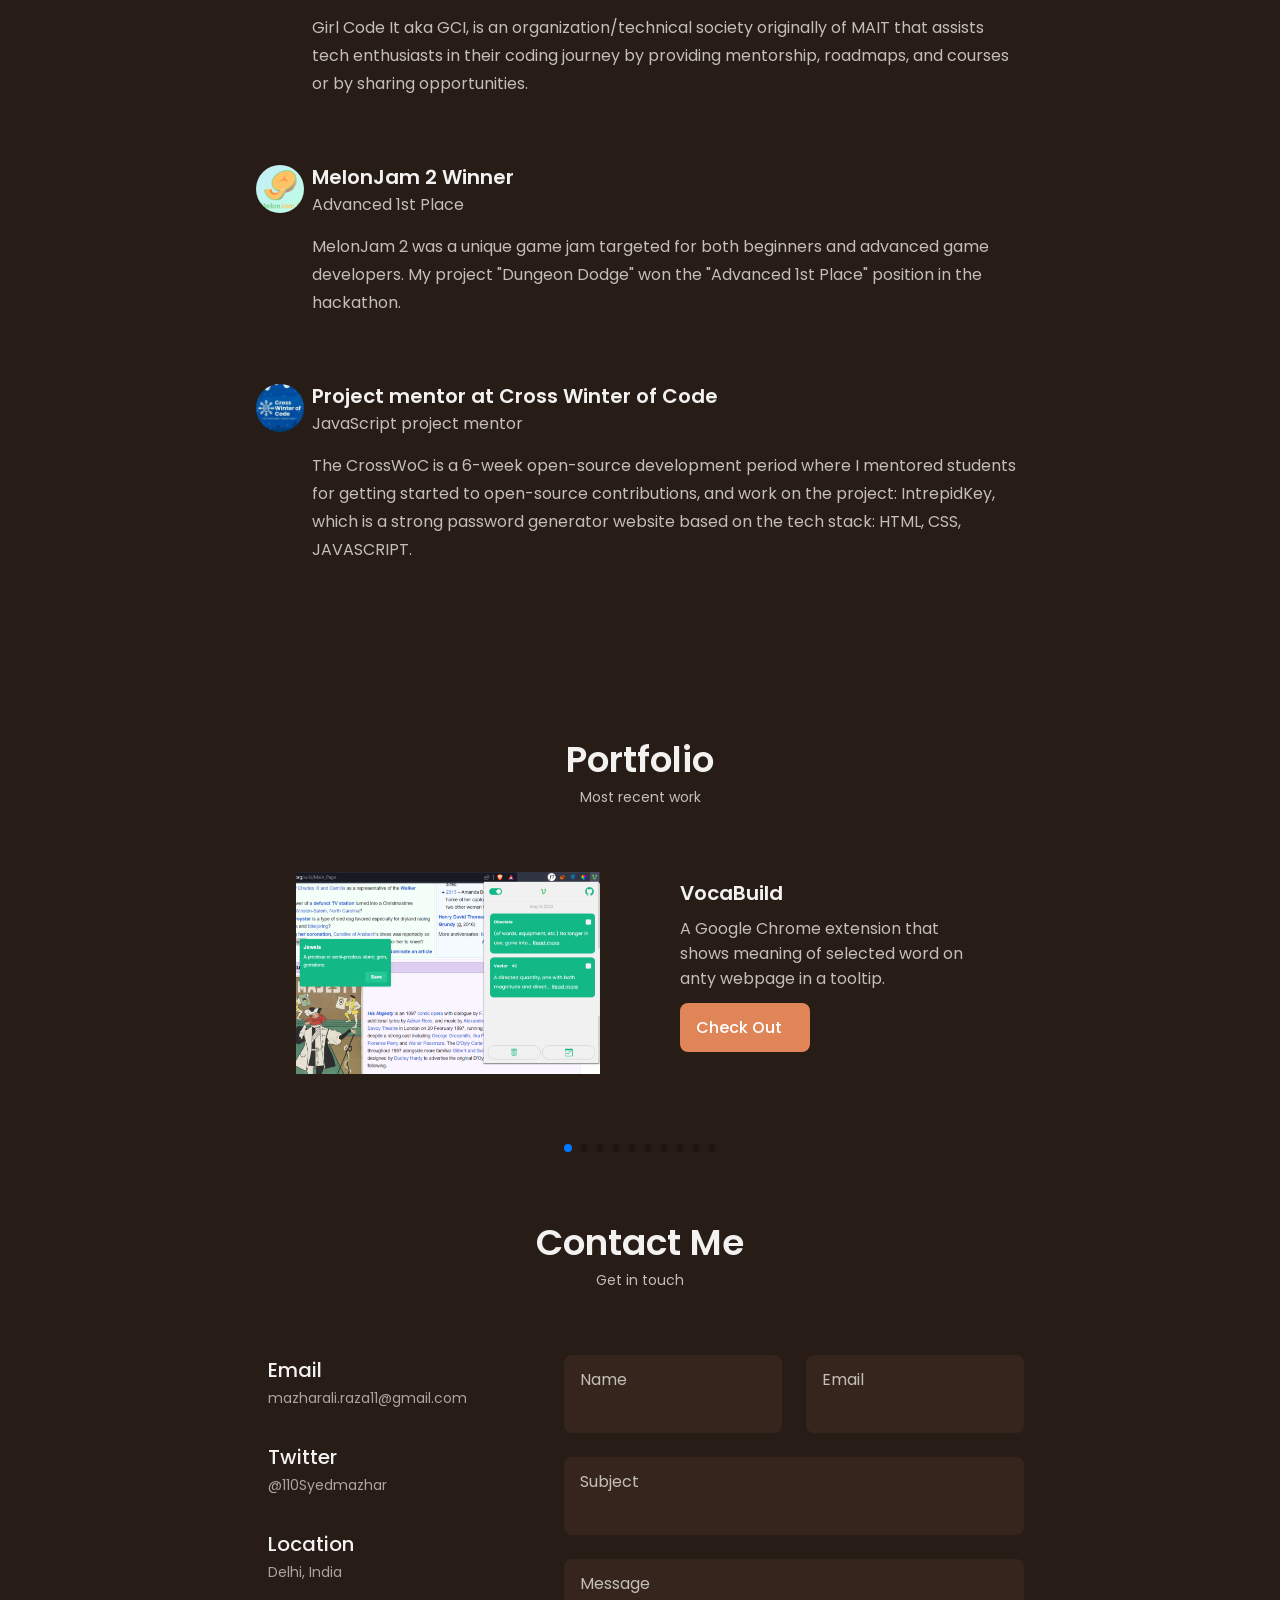
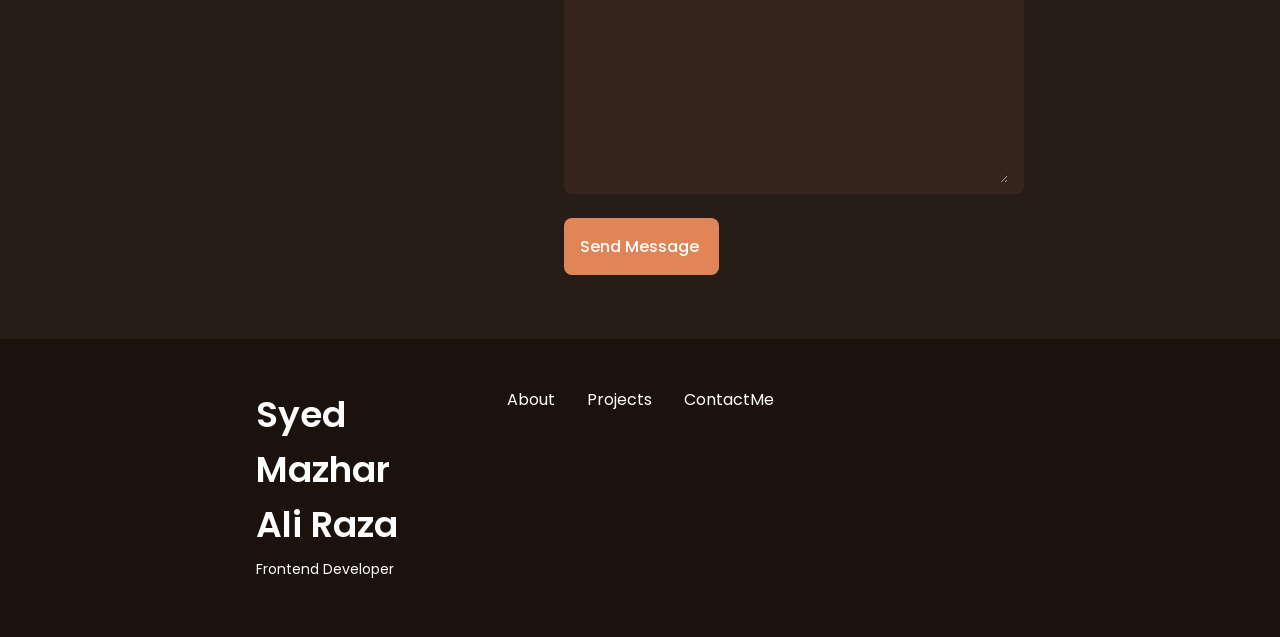
==== commit 320a8163: "update data" ====
--- a/index.html
+++ b/index.html
@@ -154,7 +154,7 @@
                     <p class="about-description">
                         Although anyone may become a web developer, succeeding in this position is difficult. I'm Syed,
                         a proficient full-stack web developer with expertise of the MERN stack. In addition to this, I
-                        am a 21-year-old pre-final year engineering student pursuing  BTech in Electronics and
+                        am a 22-year-old final year engineering student pursuing BTech in Electronics and
                         Communications.
                         Serving the community, especially newcomers, is something I value. I prefer application over
                         theory.
@@ -429,6 +429,26 @@
                     </div>
                     <!-- Qualification content 2 -->
                     <div class="qualification-content" data-content id="work">
+                        <!-- Qualification 1 -->
+                        <div class="qualification-data">
+                            <div>
+                                <h3 class="qualification-title">
+                                    Frontend Developer Intern
+                                </h3>
+                                <span class="qualification-subtitle">
+                                    Tealfeed
+                                </span>
+                                <div class="qualification-calender">
+                                    <i class="uil uil-calendar-alt"></i>
+                                    June 2023 - Present
+                                </div>
+                            </div>
+                            <div>
+                                <span class="qualification-rounder">
+                                </span><span class="qualification-line">
+                                </span>
+                            </div>
+                        </div>
                         <!-- Qualification 2 -->
                         <div class="qualification-data">
                             <div></div>
@@ -450,7 +470,7 @@
                                 </div>
                             </div>
                         </div>
-                        <!-- Qualification 2 -->
+                        <!-- Qualification 3 -->
                         <div class="qualification-data">
                             <div>
                                 <h3 class="qualification-title">
@@ -470,7 +490,7 @@
                                 </span>
                             </div>
                         </div>
-                        <!-- Qualification 2 -->
+                        <!-- Qualification 4 -->
                         <div class="qualification-data">
                             <div></div>
                             <div>
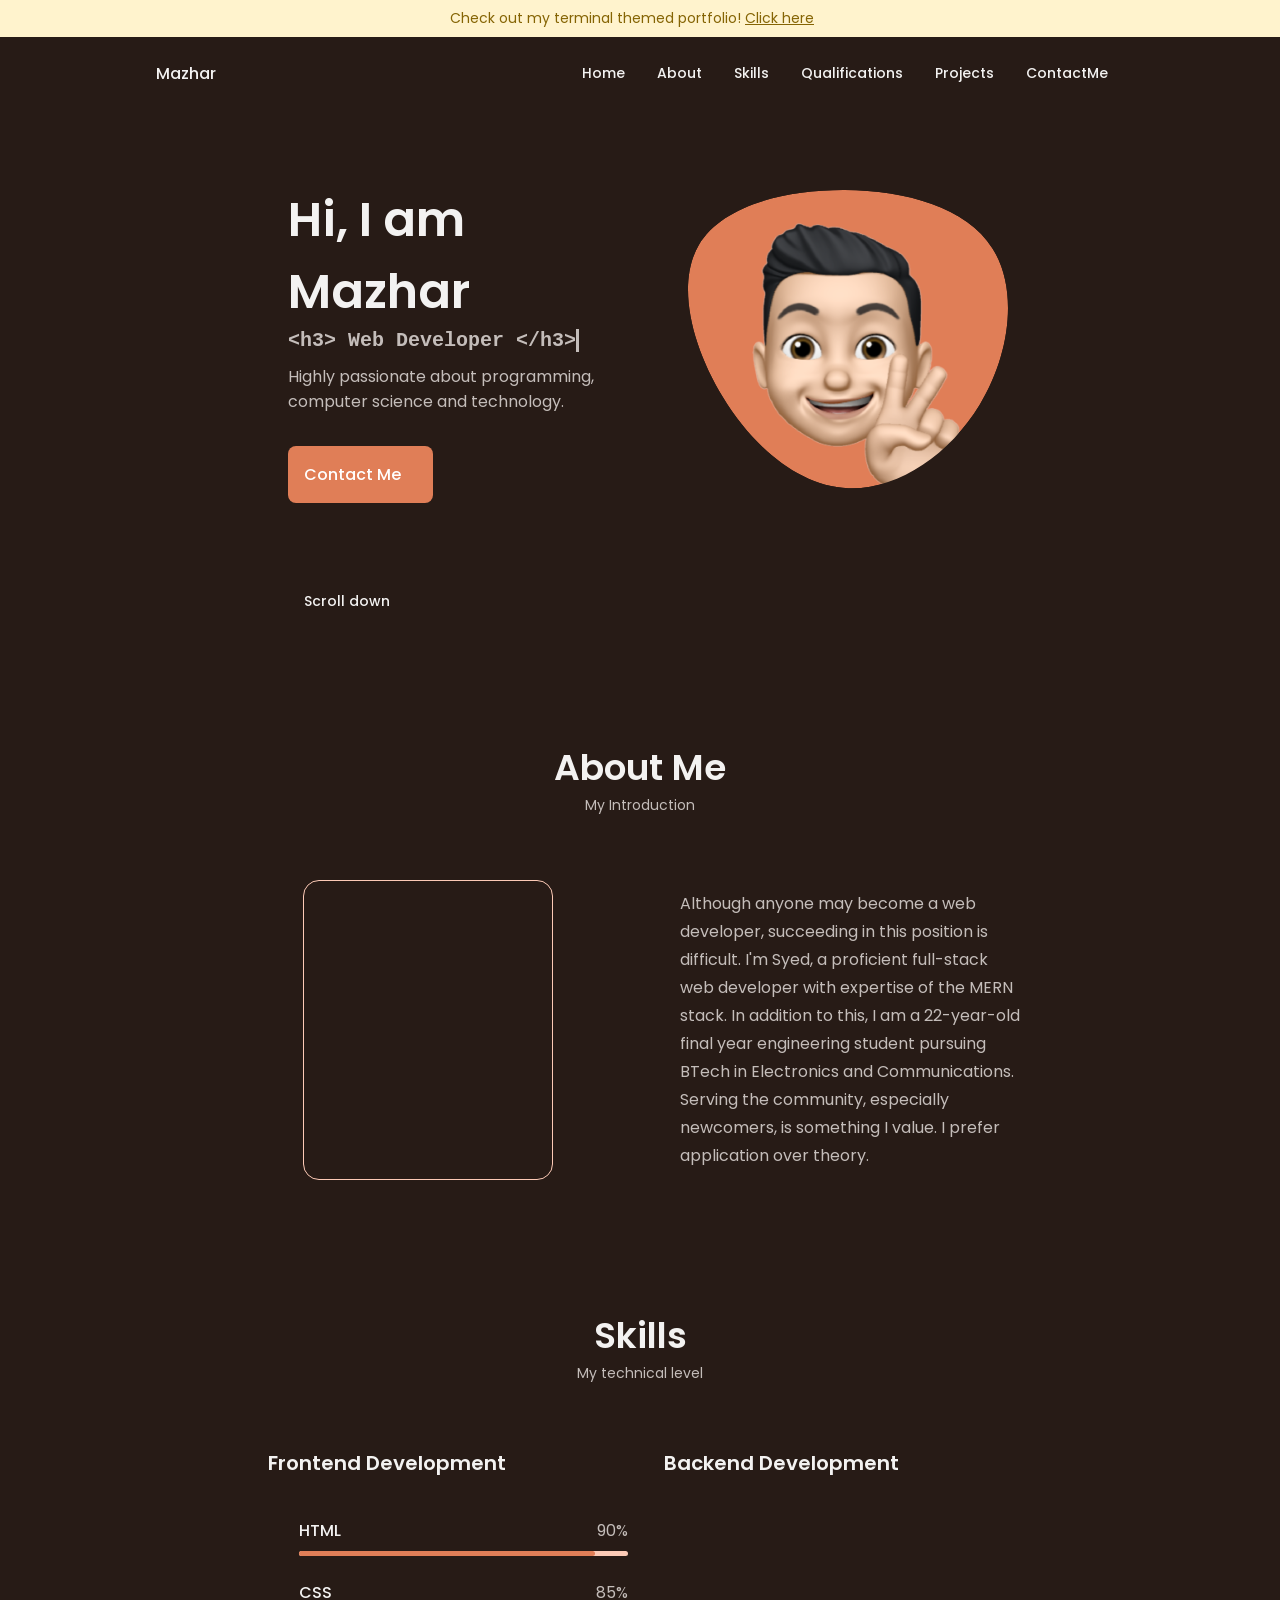
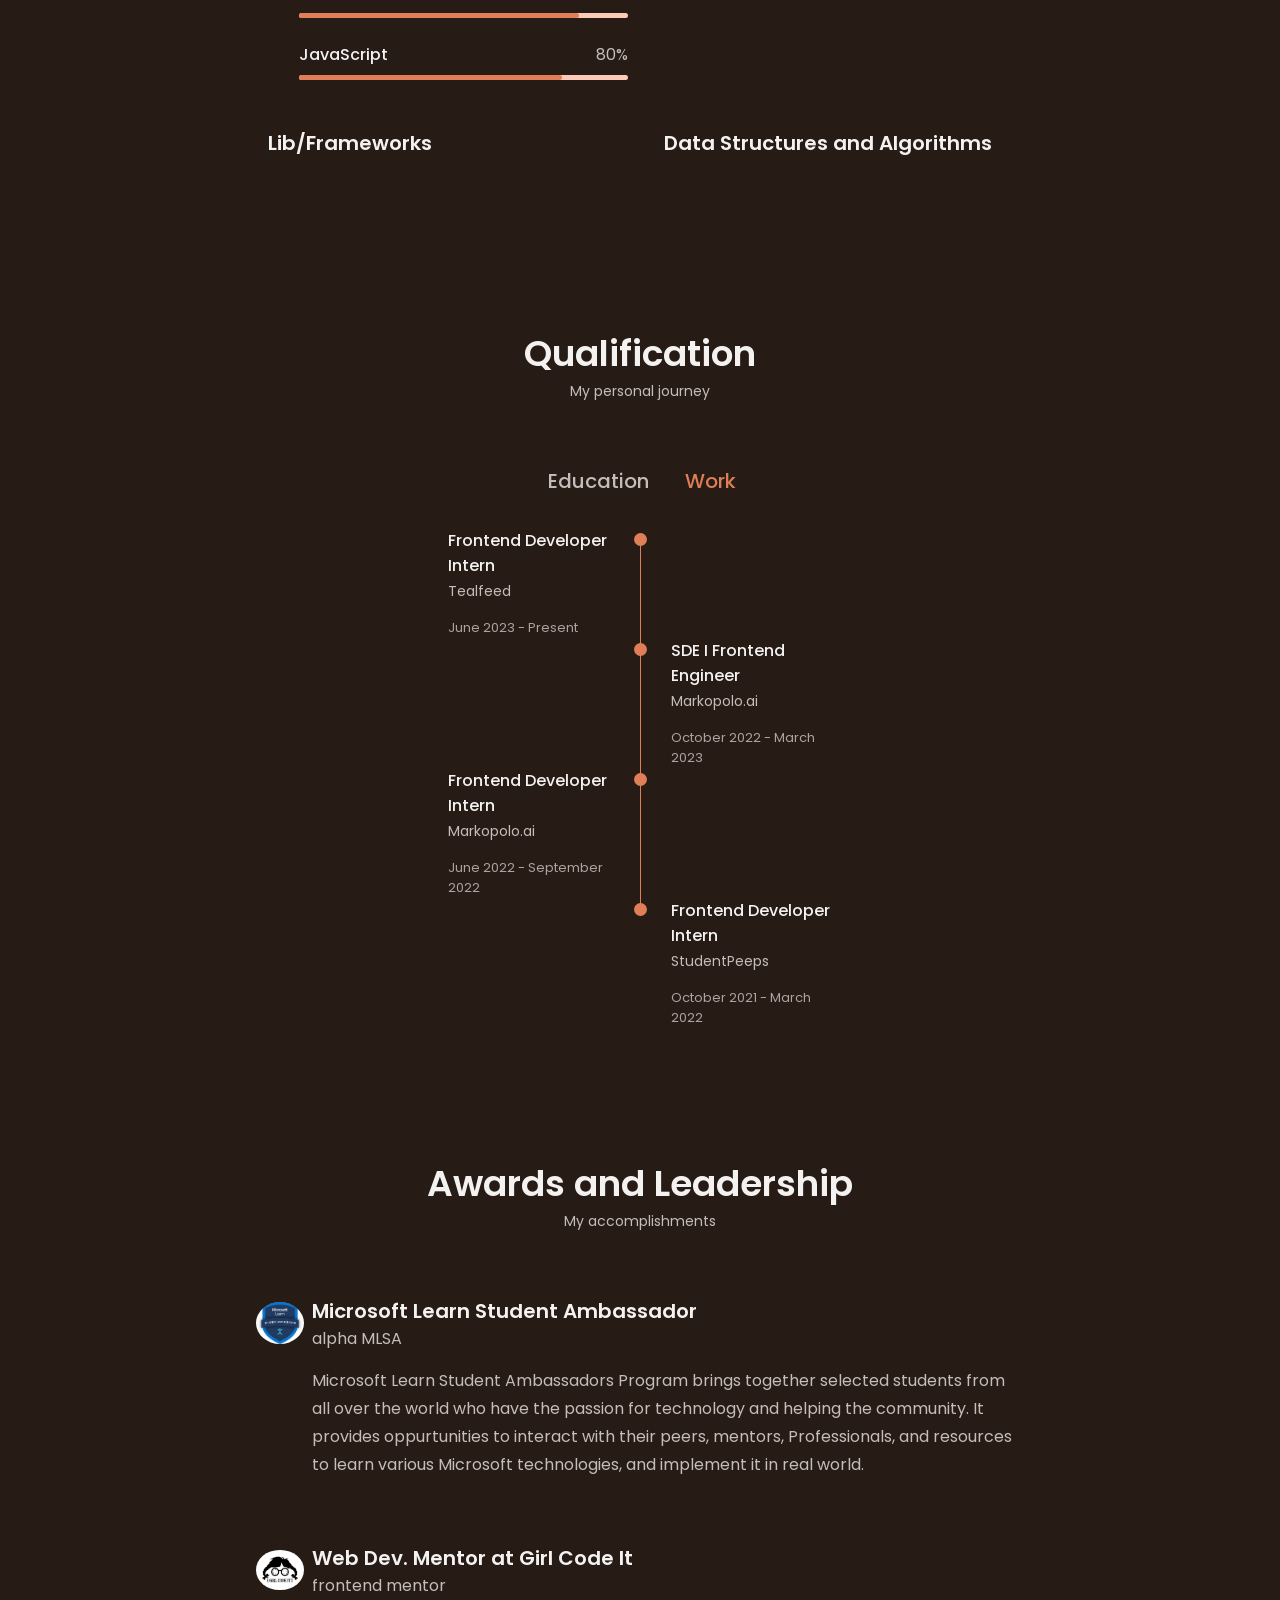
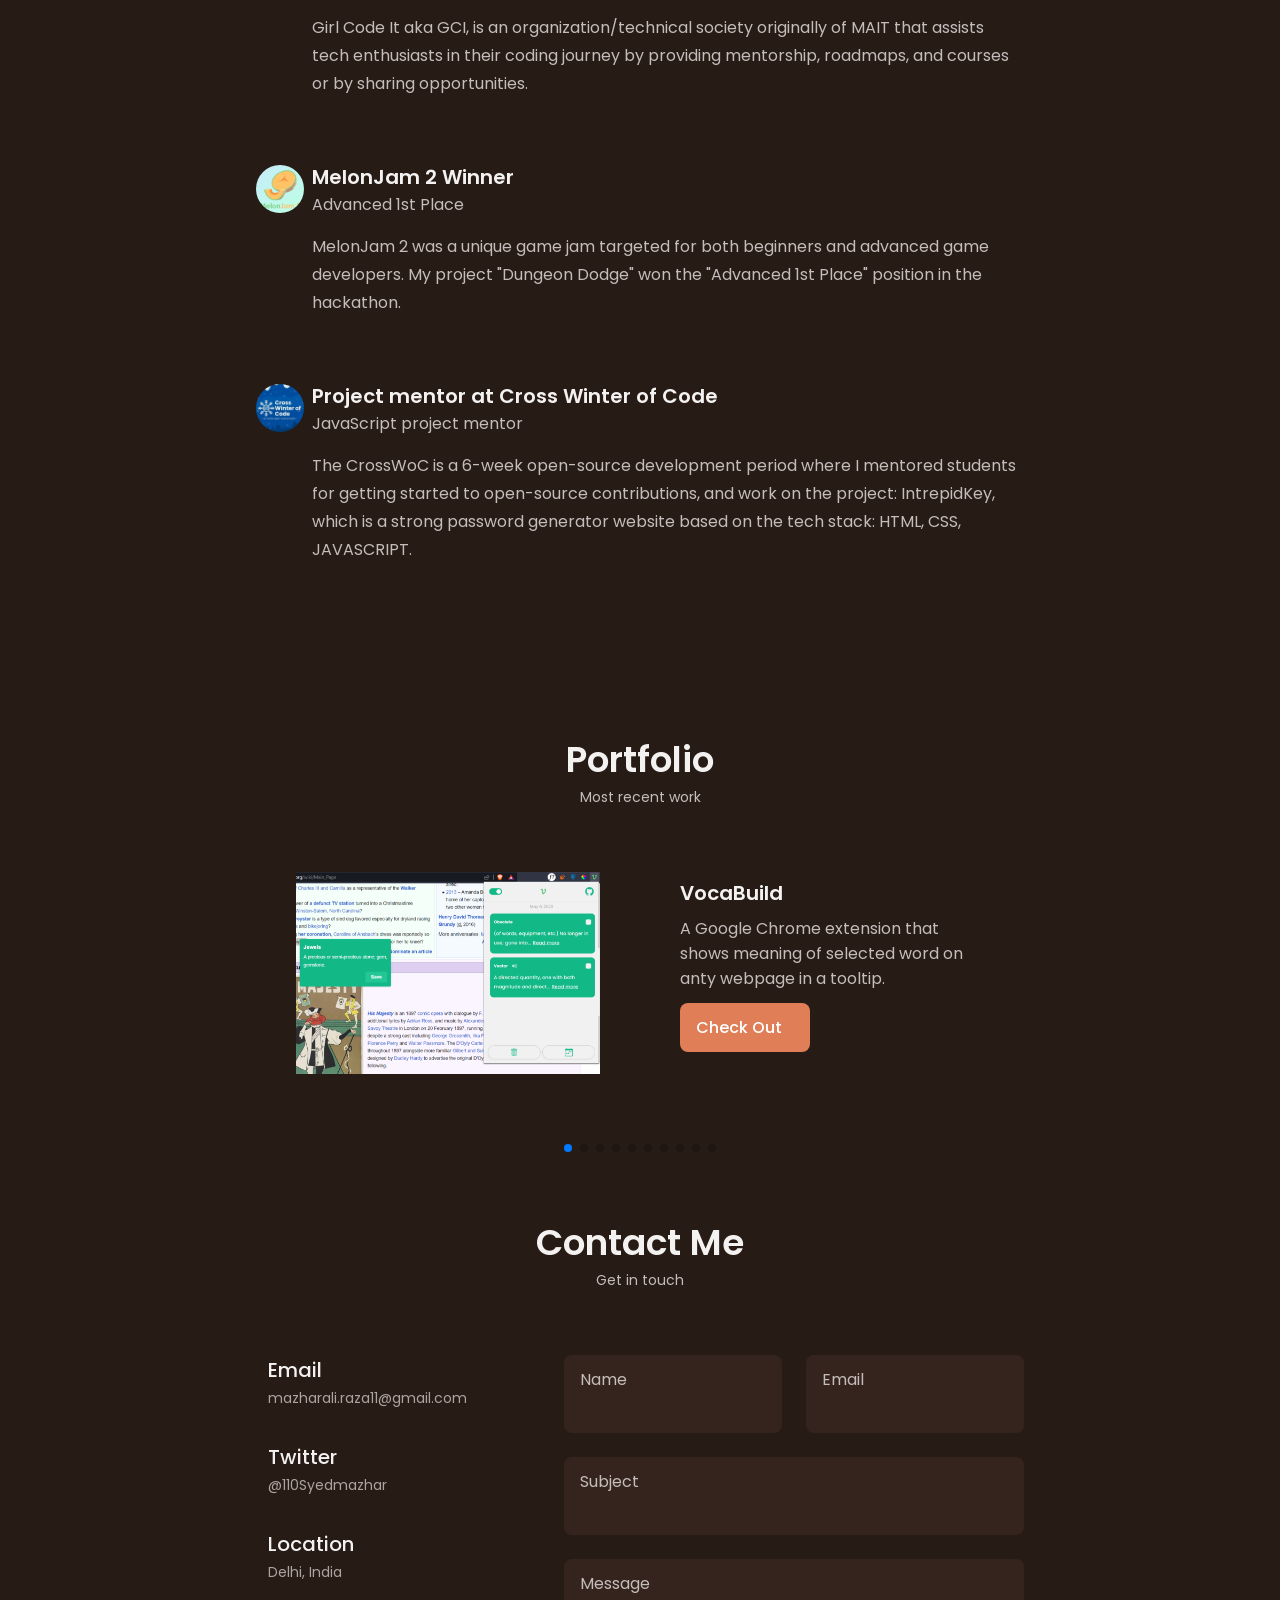
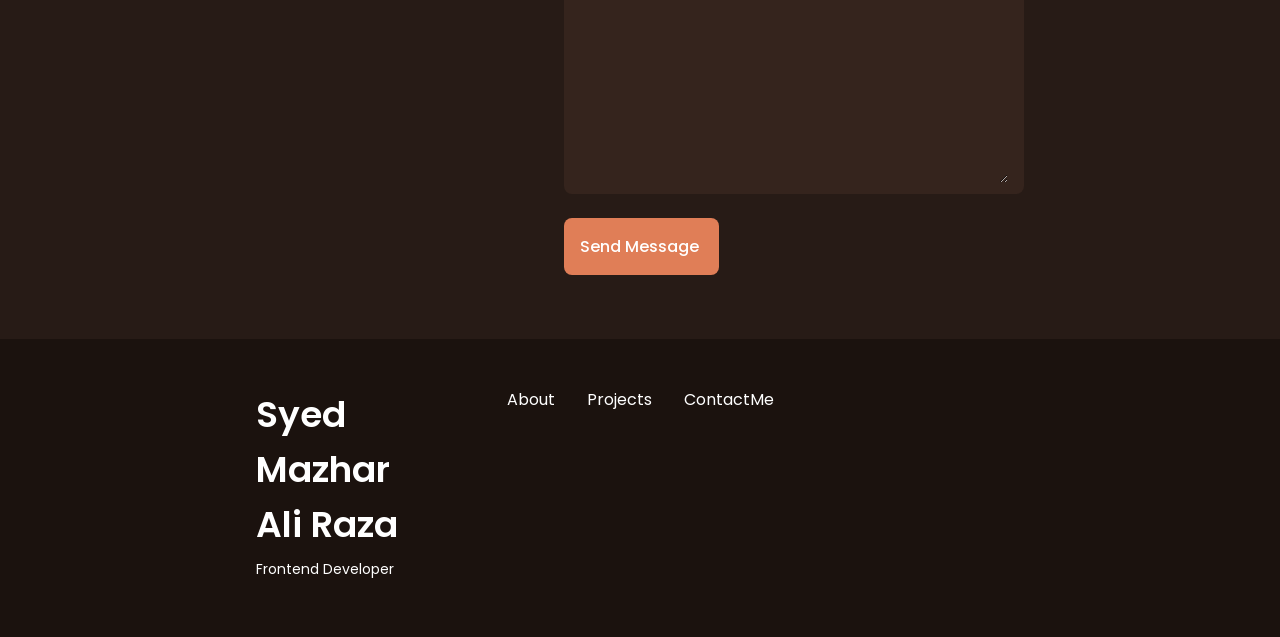
==== commit 32043679: "added new portfolio notification bar" ====
--- a/index.html
+++ b/index.html
@@ -23,6 +23,11 @@
 <body class="dark-theme">
     <!-- Header -->
     <header class="header" id="header">
+        <div role="alert" class="notification-bar">
+            <span>Check out my terminal themed portfolio!</span>
+            <a href="https://xp.mazhar-ali.com" target="_blank">Click here</a>
+            <i class="uil uil-times" id="close-notification-icon"></i>
+        </div>        
         <nav class="nav container">
             <a href="#" class="nav-logo">Mazhar</a>
             <div class="nav-menu" id="nav-menu">
--- a/assets/css/styles.css
+++ b/assets/css/styles.css
@@ -174,6 +174,28 @@
 }
 
 /* Nav */
+.notification-bar {
+  background-color: #fff3cd; /* Red background color, you can change it */
+  color: #856404; /* Dark red text color, you can change it */
+  padding: 8px 24px 8px 8px;
+  font-size: 14px;
+  text-align: center;
+  position: relative;
+}
+
+.notification-bar a {
+  color: inherit;
+  text-decoration: underline;
+  white-space: nowrap;
+}
+
+#close-notification-icon {
+  position: absolute;
+  right: 8px;
+  top: 50%;
+  transform: translateY(-50%);
+  cursor: pointer;
+}
 
 .nav {
   max-width: 968px;
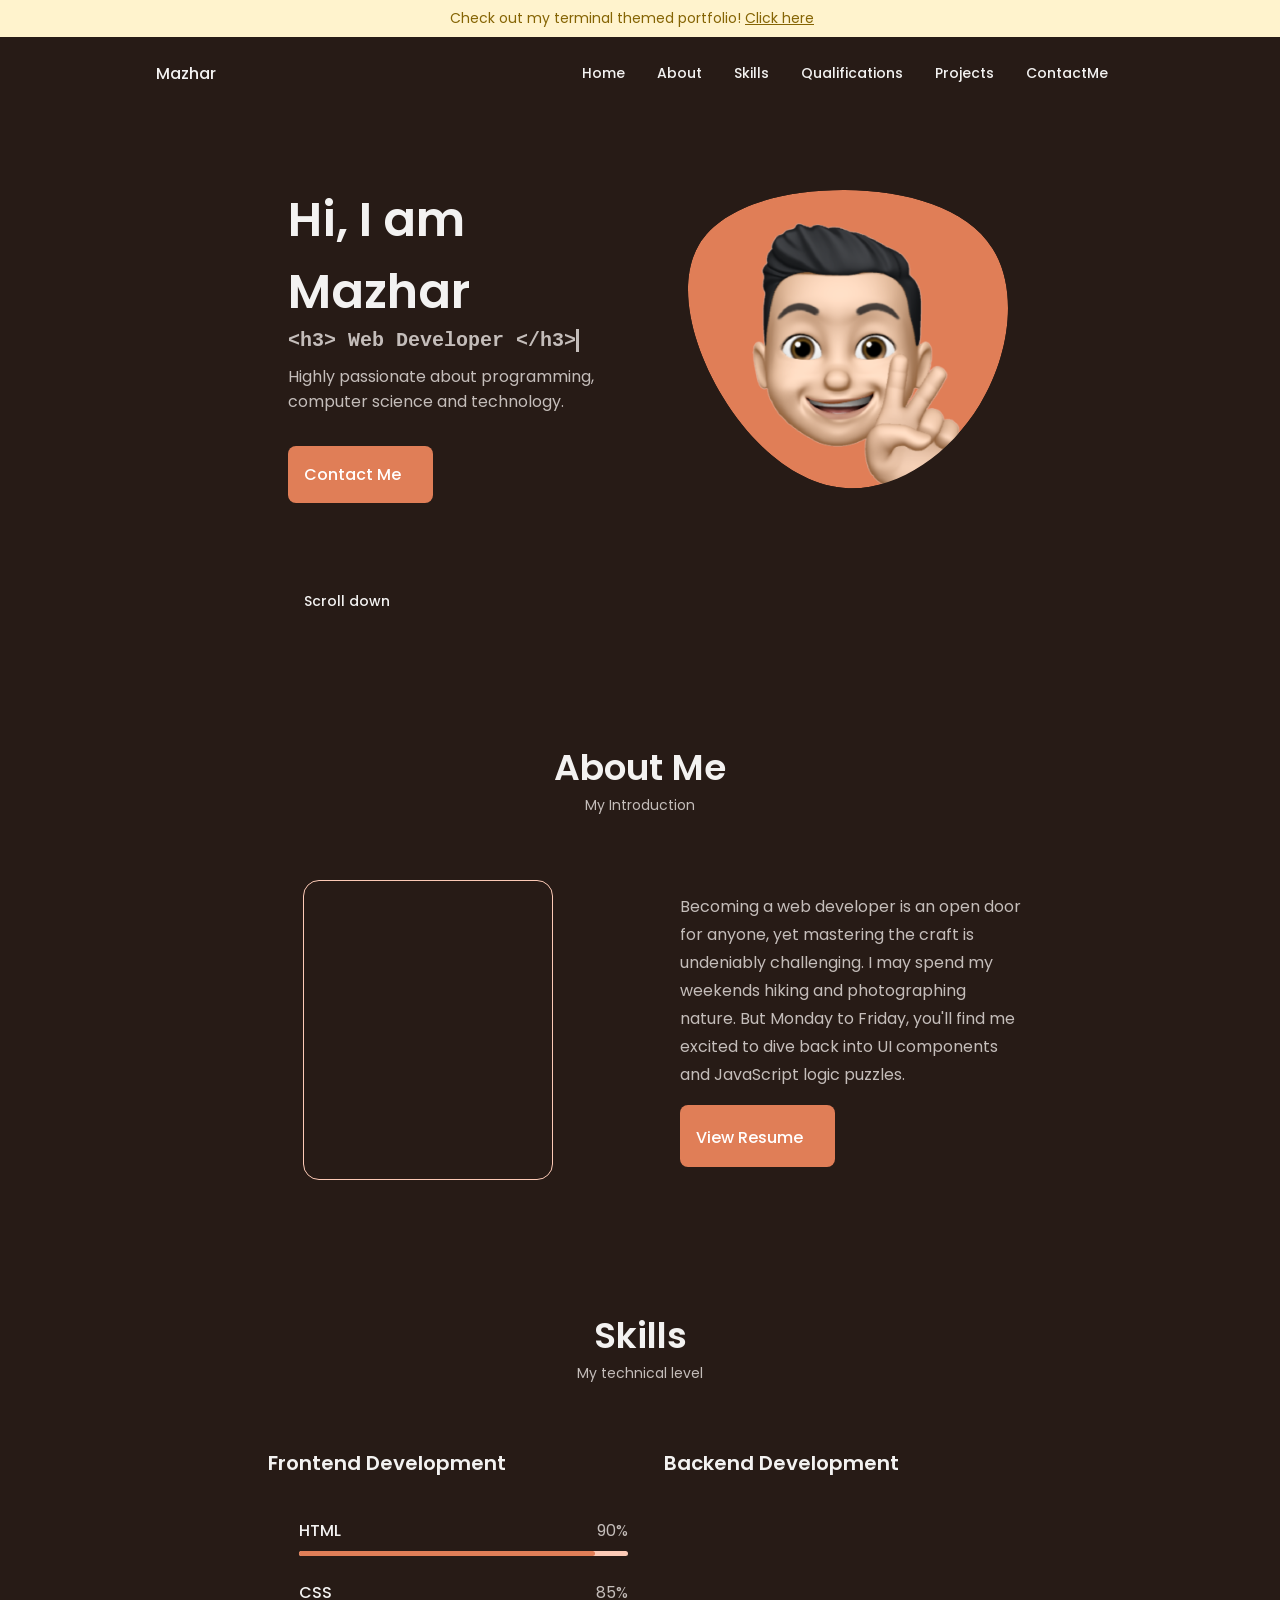
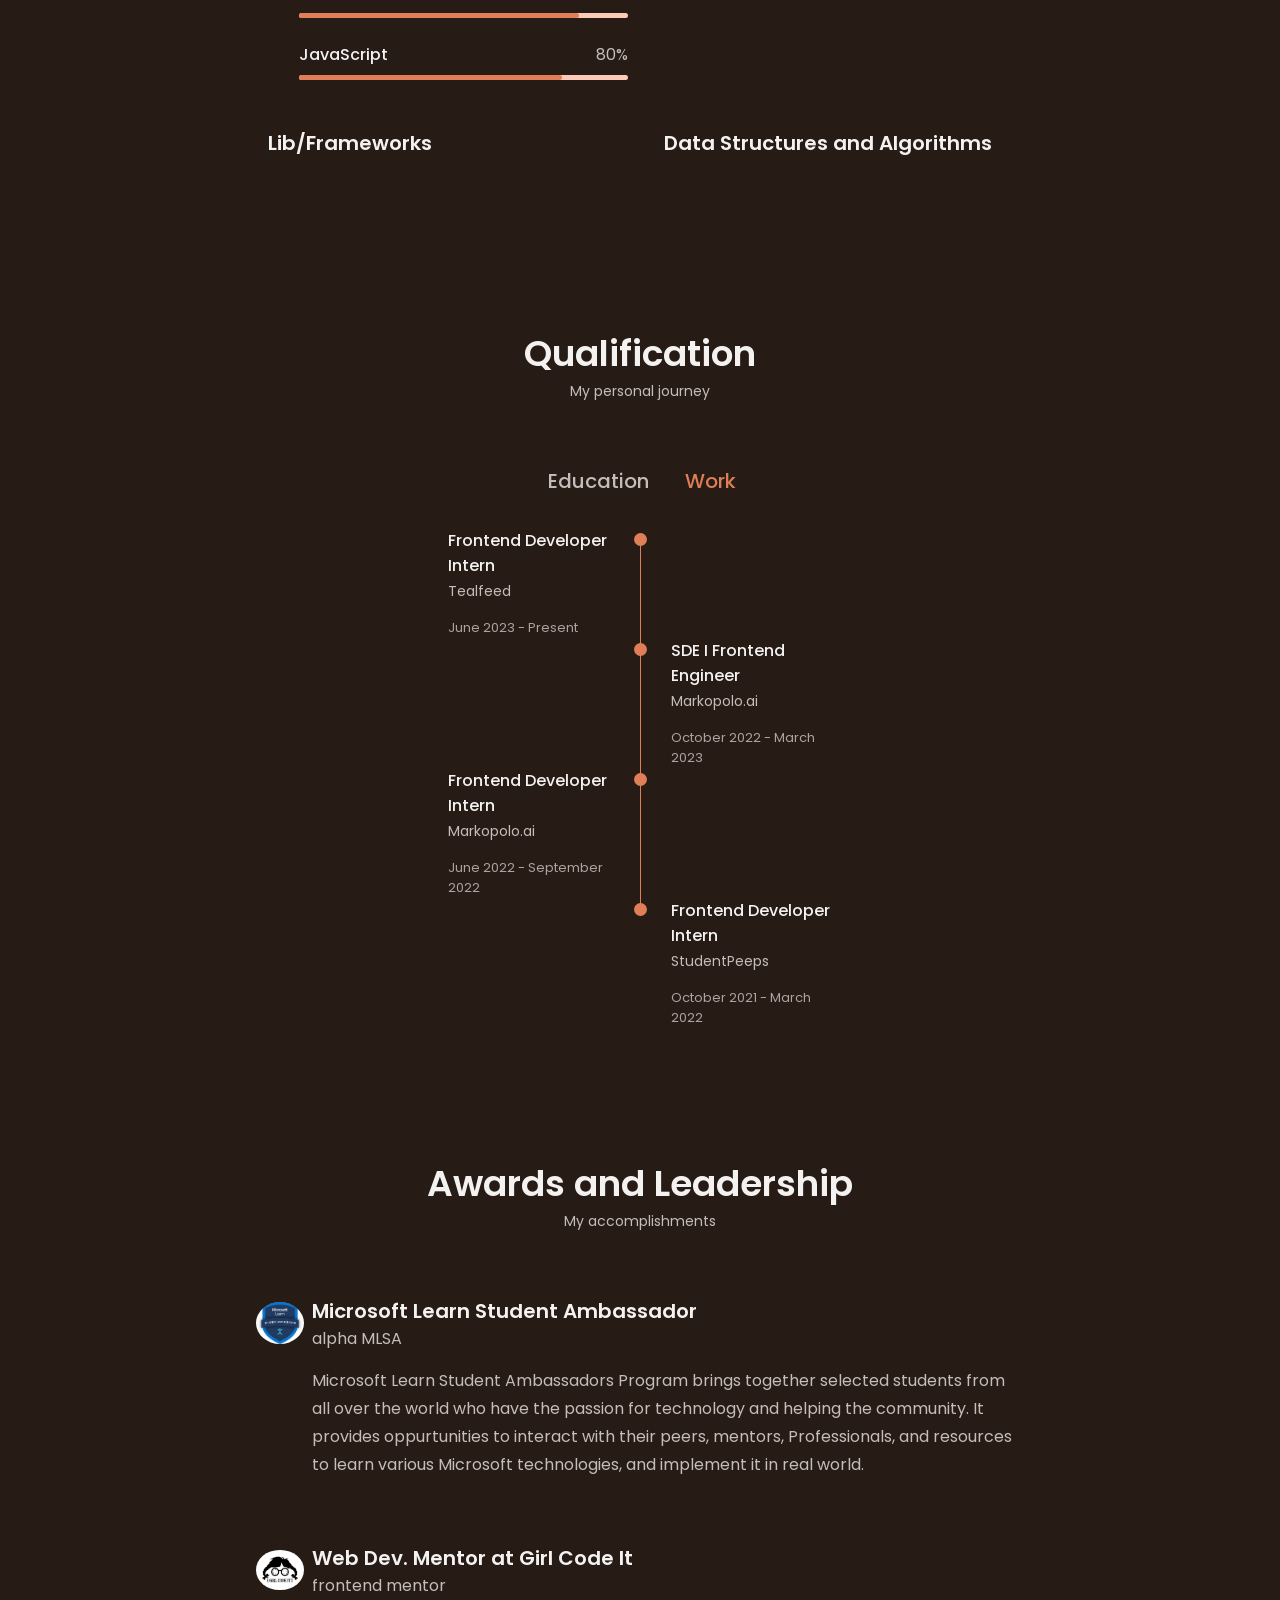
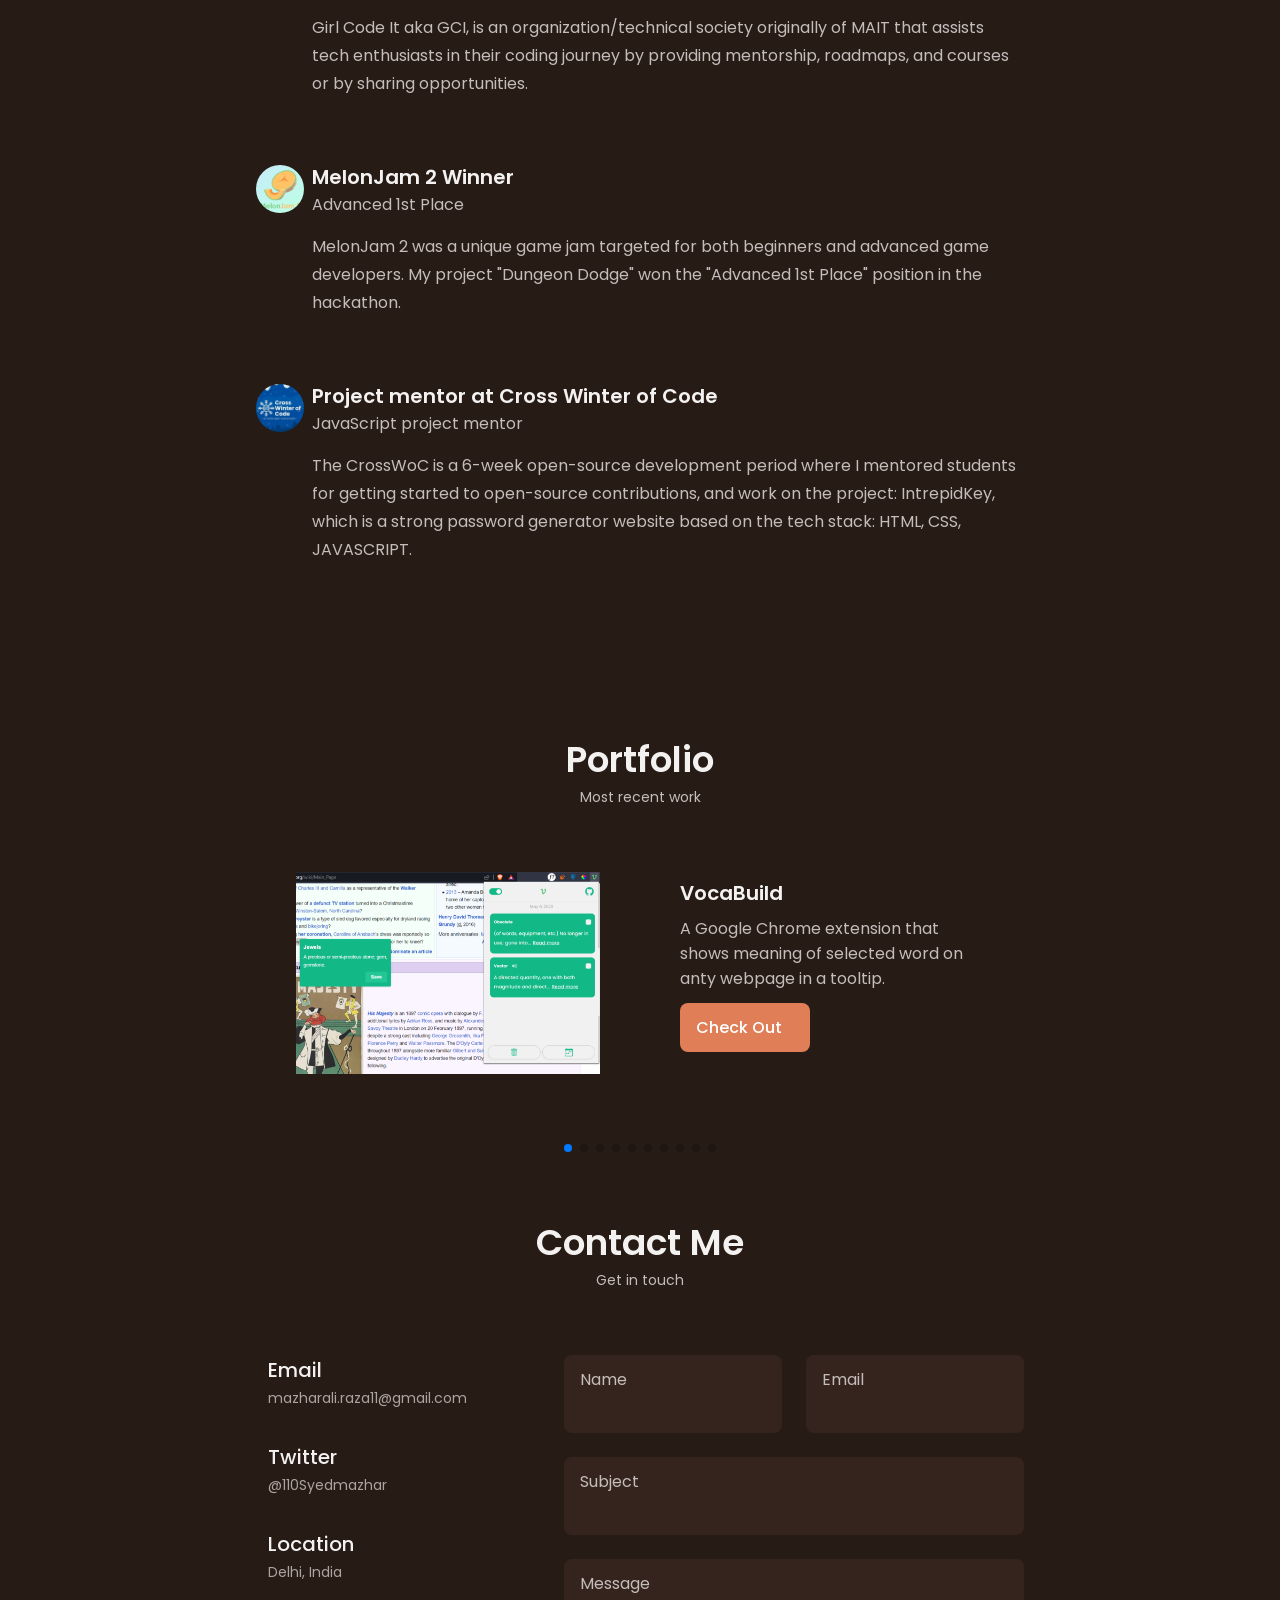
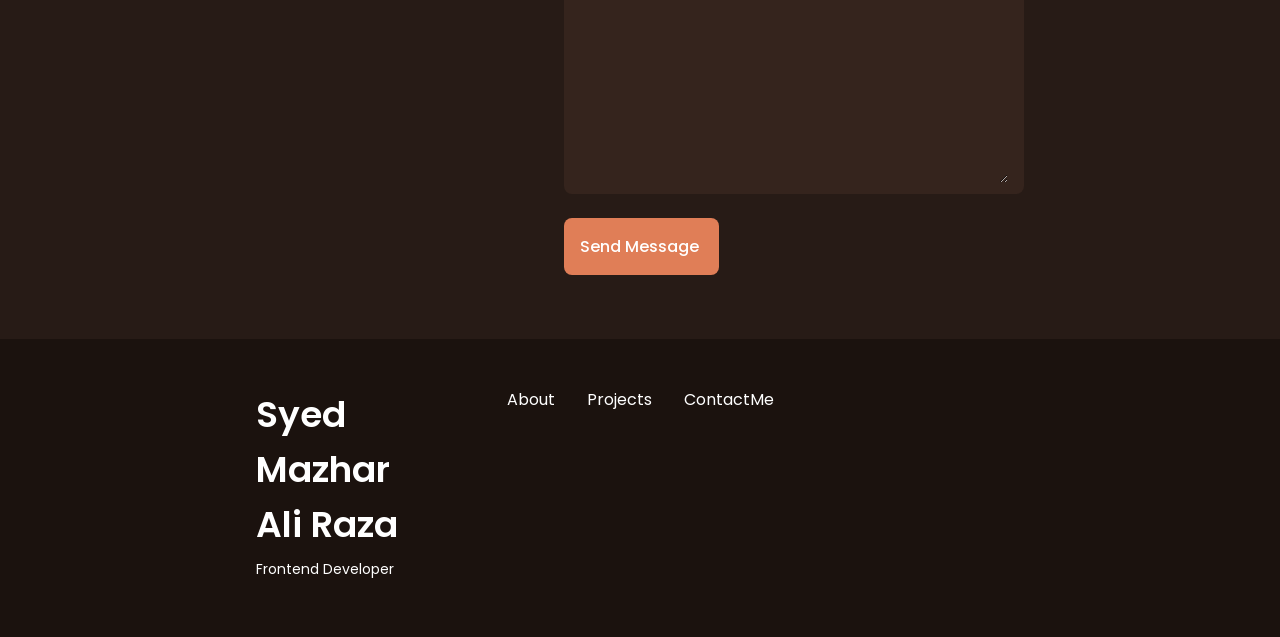
==== commit b1dceeef: "feat: added view resume button" ====
--- a/index.html
+++ b/index.html
@@ -27,7 +27,7 @@
             <span>Check out my terminal themed portfolio!</span>
             <a href="https://xp.mazhar-ali.com" target="_blank">Click here</a>
             <i class="uil uil-times" id="close-notification-icon"></i>
-        </div>        
+        </div>
         <nav class="nav container">
             <a href="#" class="nav-logo">Mazhar</a>
             <div class="nav-menu" id="nav-menu">
@@ -157,13 +157,16 @@
                 </div>
                 <div class="about-data">
                     <p class="about-description">
-                        Although anyone may become a web developer, succeeding in this position is difficult. I'm Syed,
-                        a proficient full-stack web developer with expertise of the MERN stack. In addition to this, I
-                        am a 22-year-old final year engineering student pursuing BTech in Electronics and
-                        Communications.
-                        Serving the community, especially newcomers, is something I value. I prefer application over
-                        theory.
+                        Becoming a web developer is an open door for anyone, yet mastering the craft is undeniably
+                        challenging. I may spend my
+                        weekends hiking and photographing nature. But Monday to Friday, you'll find me excited to dive
+                        back into UI components and JavaScript logic puzzles.
                     </p>
+                    <a href="https://drive.google.com/file/d/1CwAvaQo6MuNYHtNWGRpp2y4a_DHteVnt/view" target="_blank"
+                        class="button">
+                        View Resume
+                        &nbsp;<i class=" uil uil-file-alt button-icon"></i>
+                    </a>
                 </div>
             </div>
         </section>
@@ -626,15 +629,16 @@
                         <div class="portfolio-data">
                             <h3 class="portfolio-title">VocaBuild</h3>
                             <p class="portfolio-description">
-                                A Google Chrome extension that shows meaning of selected word on anty webpage in a tooltip.
-                                </p>
+                                A Google Chrome extension that shows meaning of selected word on anty webpage in a
+                                tooltip.
+                            </p>
                             <a href="https://github.com/syedmazharaliraza/VocaBuild"
                                 class="button button-flex button-small portfolio-button" target="_blank">
                                 Check Out&nbsp;<i class="uil uil-arrow-right button-icon"></i>
                             </a>
                         </div>
                     </div>
-                
+
                     <!-- Portfolio 1 -->
                     <div class="portfolio-content grid swiper-slide">
                         <img src="assets/img/imsystem.png" class="integrated-mgmt-system-img" alt="">
@@ -894,4 +898,4 @@
     <script src="assets/js/script.js"></script>
 </body>
 
-</html>
+</html>
--- a/assets/css/styles.css
+++ b/assets/css/styles.css
@@ -988,6 +988,12 @@
   }
   .about-data {
     align-self: center;
+    display: flex;
+    flex-direction: column;
+    gap: 1rem;
+  }
+  .about-data .button {
+    width: fit-content;
   }
   .about-description {
     margin-bottom: 0;
